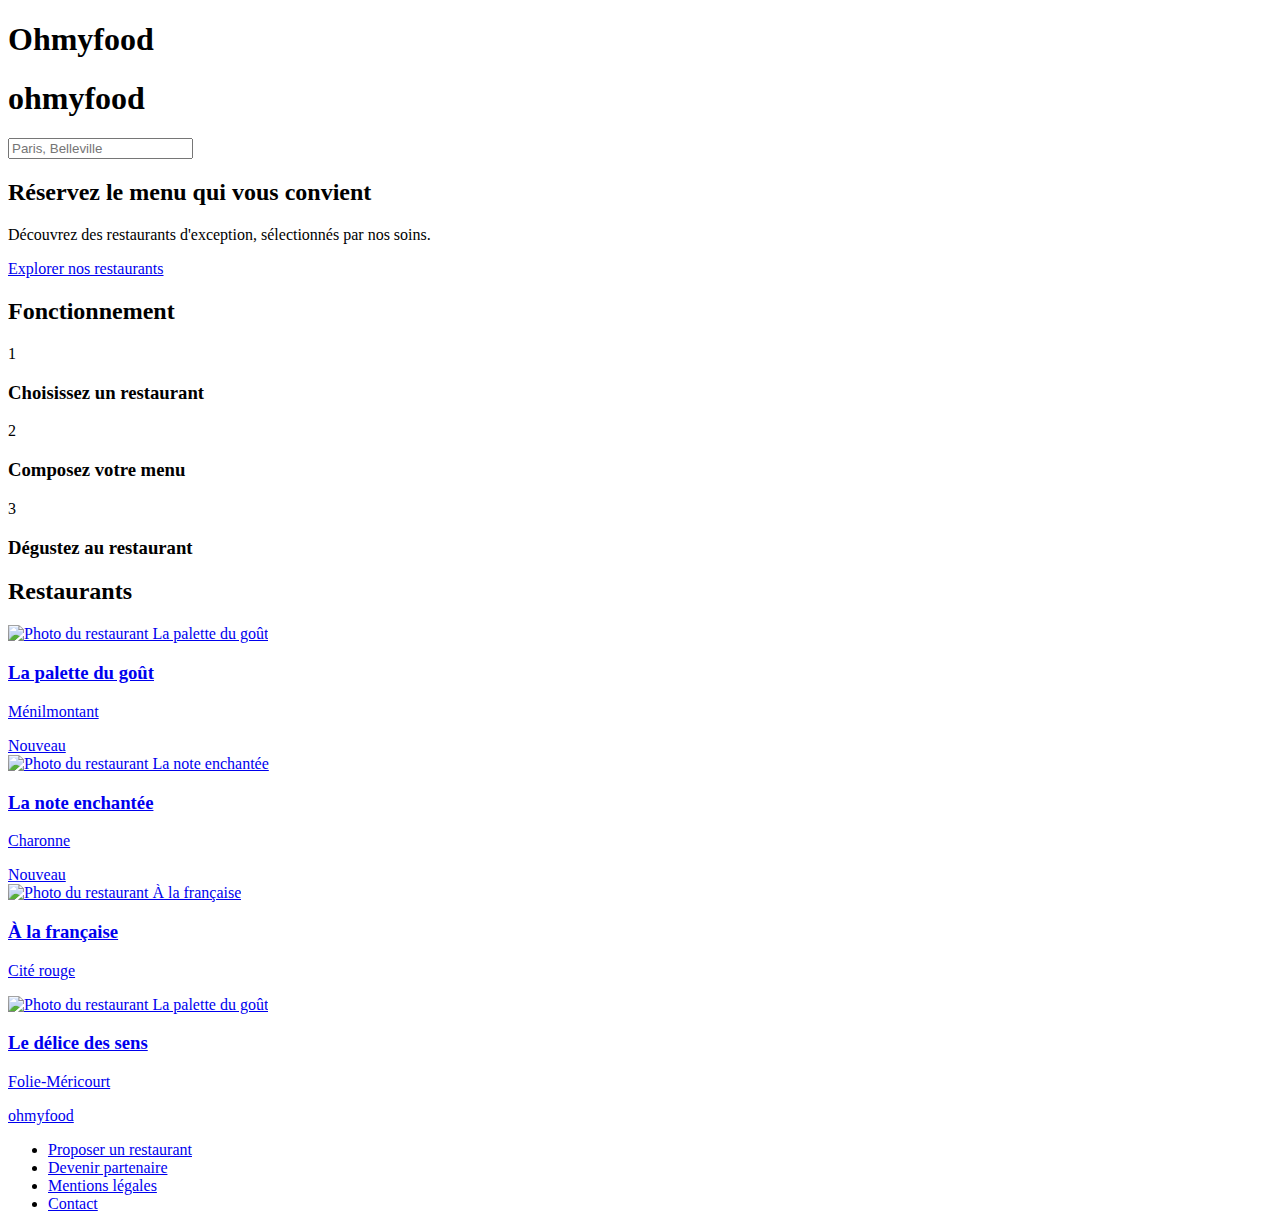
==== index.html @ e53a0dd5 "pages home.css et menu.css intégré" ====
<!DOCTYPE html>
<html lang="en">
	<head>
		<meta charset="UTF-8">
		<meta name="viewport" content="width=device-width, initial-scale=1.0">
		<title>Ohmyfood - Homepage</title>
		<link rel="preconnect" href="https://fonts.googleapis.com">
		<link rel="preconnect" href="https://fonts.gstatic.com" crossorigin>
		<link href="https://fonts.googleapis.com/css2?family=Roboto:wght@100&family=Shrikhand&display=swap" rel="stylesheet">
		<link rel="stylesheet" href="https://cdnjs.cloudflare.com/ajax/libs/font-awesome/6.2.1/css/all.min.css" integrity="sha512-MV7K8+y+gLIBoVD59lQIYicR65iaqukzvf/nwasF0nqhPay5w/9lJmVM2hMDcnK1OnMGCdVK+iQrJ7lzPJQd1w==" crossorigin="anonymous" referrerpolicy="no-referrer">
		<link rel="stylesheet" href="assets/css/home.css">
	</head>
	<body id="index-body">
		<div class="loader">
			<h1 class="loader__title">Ohmyfood</h1>
			<div class="loader__container">
				<i class="fa-solid fa-utensils"></i> 
			</div>
		</div>
		<div class="main">
			<header class="header">
				<h1 class="header__title" id="index-title">ohmyfood</h1>
			</header>
			<!-- Section map -->
			<form class="map">
				<i class="map__icon fa-solid fa-location-dot"></i>
				<input class="map__input" type="search" name="Position" placeholder="Paris, Belleville">
			</form>
			<!-- Section hero -->
			<article class="section-hero">
				<h2 class="section-hero__title">Réservez le menu qui vous convient</h2>
				<p>
					Découvrez des restaurants d'exception, sélectionnés par nos soins.
				</p>
				<a class="button" href="#">Explorer nos restaurants</a>
			</article>
			<!-- Section fonctionnement -->
			<article class="section-fonctionnement">
				<h2 class="section-fonctionnement__title">Fonctionnement</h2>
				<div class="fonctionnement-container">
					<div class="fonctionnement-card">
						<span class="fonctionnement-card-cercle">1</span>
						<i class="fa-solid fa-mobile-screen-button"></i>
						<h3 class="fonctionnement-card-title">Choisissez un restaurant</h3>
					</div>
					<div class="fonctionnement-card">
						<span class="fonctionnement-card-cercle">2</span>
						<i class="fa-solid fa-list-ul"></i>
						<h3 class="fonctionnement-card-title">Composez votre menu</h3>
					</div>
					<div class="fonctionnement-card">
						<span class="fonctionnement-card-cercle">3</span>
						<i class="fa-solid fa-store fa-purple"></i>
						<h3 class="fonctionnement-card-title">Dégustez au restaurant</h3>
					</div>
				</div>
			</article>
			<!-- Section restaurants -->
			<article id="restaurants">
				<h2 class="restaurants__title">Restaurants</h2>
				<div class="restaurants__card-container">
					<section class="restaurants-card">
						<a href="restaurants/menu_la_palette_du_gout.html">
							<img src="./assets/images/restaurants/jay-wennington-N_Y88TWmGwA-unsplash.jpg" alt="Photo du restaurant La palette du goût">
							<h3 class="restaurants-card__title">La palette du goût</h3>
							<p>
								Ménilmontant
							</p>
							<span class="restaurants-card__badge-new">Nouveau</span>
						</a>
						<label class="heart-label">
							<i class="fa-regular fa-heart"></i>
							<i class="fa-solid fa-heart"></i>
						</label>
					</section>
					<section class="restaurants-card">
						<a href="restaurants/menu_la_note_enchantee.html">
							<img src="./assets/images/restaurants/stil-u2Lp8tXIcjw-unsplash.jpg" alt="Photo du restaurant La note enchantée">
							<h3 class="restaurants-card__title">La note enchantée</h3>
							<p>
								Charonne
							</p>
							<span class="restaurants-card__badge-new">Nouveau</span>
						</a>
						<label class="heart-label">
							<i class="fa-regular fa-heart"></i>
							<i class="fa-solid fa-heart"></i>
						</label>
					</section>
					<section class="restaurants-card">
						<a href="restaurants/menu_a_la_francaise.html">
							<img src="./assets/images/restaurants/toa-heftiba-DQKerTsQwi0-unsplash.jpg" alt="Photo du restaurant À la française">
							<h3 class="restaurants-card__title">À la française</h3>
							<p>
								Cité rouge
							</p>
						</a>
						<label class="heart-label">
							<i class="fa-regular fa-heart"></i>
							<i class="fa-solid fa-heart"></i>
						</label>
					</section>
					<section class="restaurants-card">
						<a href="restaurants/menu_le_delice_des_sens.html">
							<img src="./assets/images/restaurants/louis-hansel-shotsoflouis-qNBGVyOCY8Q-unsplash.jpg" alt="Photo du restaurant La palette du goût">
							<h3 class="restaurants-card__title">Le délice des sens</h3>
							<p>
								Folie-Méricourt
							</p>
						</a>
						<label class="heart-label">
							<i class="fa-regular fa-heart"></i>
							<i class="fa-solid fa-heart"></i>
						</label>
					</section>
				</div>
			</article>
			<!-- Section footer -->
			<footer class="footer">
				<div class="footer__logo">
					<a href="#" class="footer__logo-link">ohmyfood</a>
				</div>
				<ul class="footer__nav">
					<li class="footer__nav-item">
						<i class="fa-solid fa-utensils"></i>
						<a href="#" class="footer__nav-link footer__nav-link--text1">Proposer un restaurant</a>
					</li>
					<li class="footer__nav-item">
						<i class="fa-solid fa-handshake-angle"></i>
						<a href="#" class="footer__nav-link footer__nav-link--text2">Devenir partenaire</a>
					</li>
					<li class="footer__nav-item"><a href="#" class="footer__nav-link footer__nav-link--text3">Mentions légales</a></li>
					<li class="footer__nav-item"><a href="mailto:contact@ohmyfood.com" class="footer__nav-link footer__nav-link--contact">Contact</a></li>
				</ul>
			</footer>
		</div>
	</body>
</html>
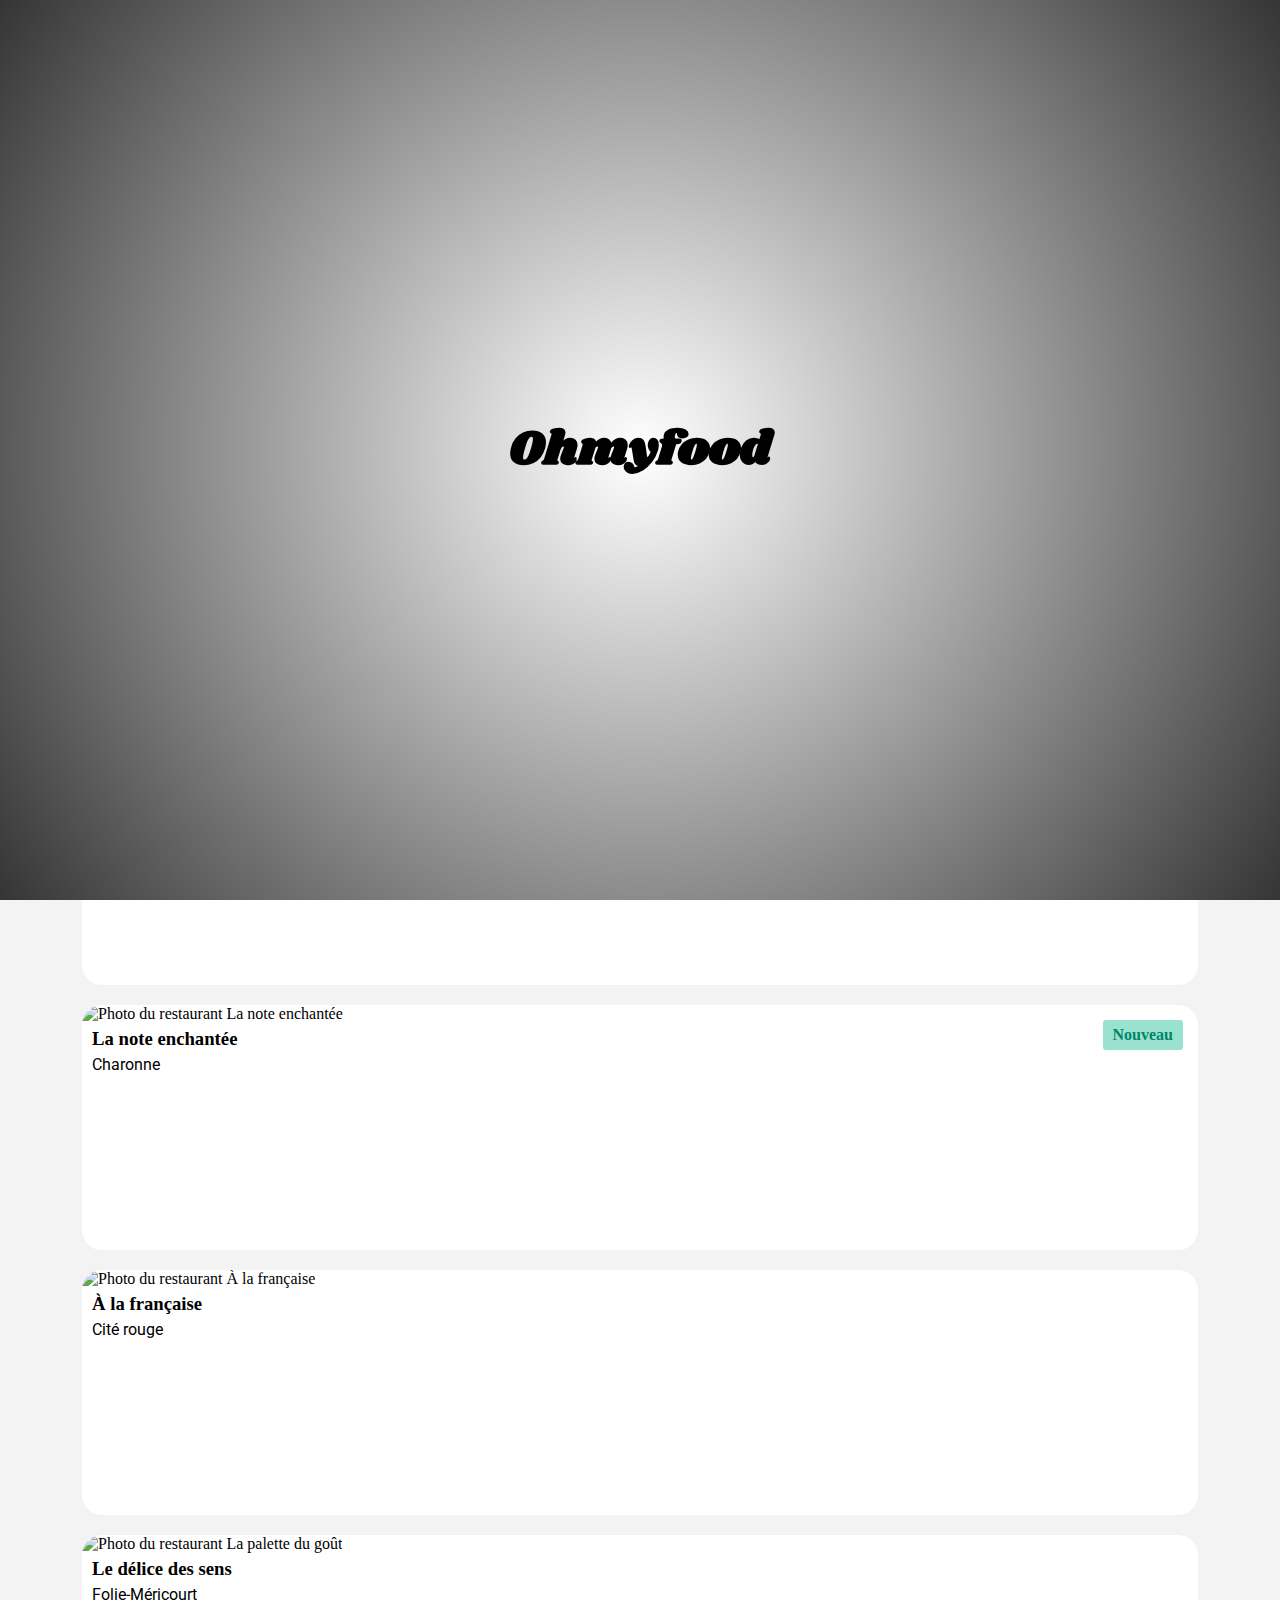
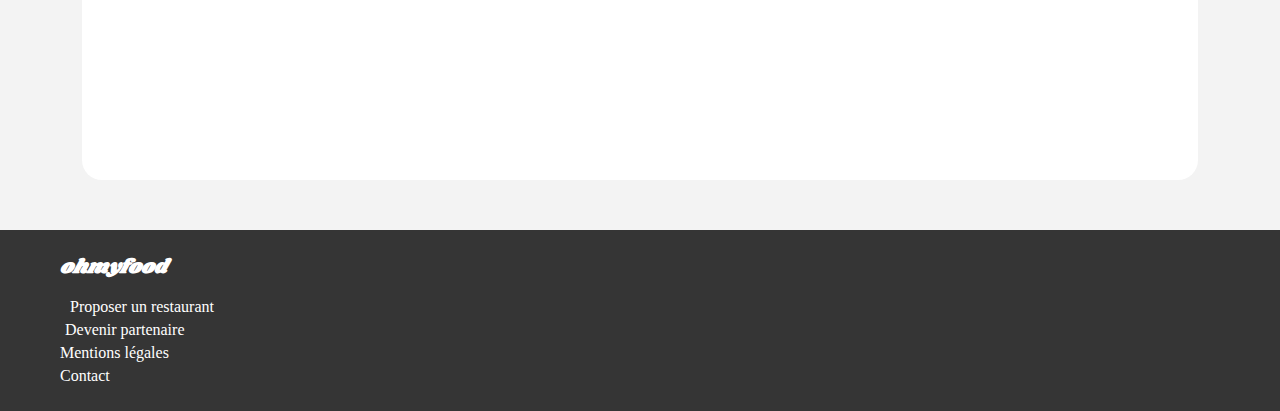
==== commit 1f2a7f12: "modif 2 heart home.css" ====
--- a/index.html
+++ b/index.html
@@ -69,6 +69,7 @@
 							<span class="restaurants-card__badge-new">Nouveau</span>
 						</a>
 						<label class="heart-label">
+							<input type="checkbox" class="heart-checkbox">
 							<i class="fa-regular fa-heart"></i>
 							<i class="fa-solid fa-heart"></i>
 						</label>
@@ -115,7 +116,7 @@
 					</section>
 				</div>
 			</article>
-			<!-- Section footer -->
+			<!-- Section footer --> 
 			<footer class="footer">
 				<div class="footer__logo">
 					<a href="#" class="footer__logo-link">ohmyfood</a>
--- a/assets/css/home.css
+++ b/assets/css/home.css
@@ -0,0 +1,731 @@
+
+html
+{
+	scroll-behavior: smooth;
+}
+
+#index-body
+{
+	width: 100%;
+	margin: 0;
+	padding: 0;
+	box-sizing: border-box;
+	border: none;
+	outline: none;
+	min-width: 320px;
+	overflow: hidden;
+	animation: no-scroll 3s linear forwards;
+}
+
+/* Loader */
+.loader
+{
+	position: fixed;
+	top: 0;
+	display: flex;
+	flex-direction: column;
+	align-items: center;
+	justify-content: center;
+	box-sizing: content-box;
+	height: 100vh;
+	width: 100vw;
+	z-index: 5;
+	background: radial-gradient(circle, #ffffff 0%, rgba(53, 53, 53, 1) 100%);
+	transform: translateX(0);
+	animation: loader-out 3s ease-out forwards;
+}
+
+.loader__title
+{
+	font-family: 'Shrikhand';
+	z-index: 5;
+	font-size: 3rem;
+	line-height: 3rem;
+	cursor: default;
+	-webkit-background-clip: text;
+	background-clip: text;
+	animation: title 3s linear infinite;
+}
+
+.loader__container
+{
+	display: flex;
+	justify-content: center;
+	font-size: 100px;
+	overflow: hidden;
+	animation: hideLoader 2.9s ease-out forwards;
+}
+
+.loader::before
+{
+	border-top: 4px solid #9356DC;
+	border-bottom: 4px solid #FF79DA;
+	width: 50px;
+	height: 50px;
+}
+
+.loader::after
+{
+	content: '';
+	position: absolute;
+	width: 100%;
+	height: 100%;
+	background: green;
+	margin: 0;
+	opacity: 0;
+	border-top: 4px solid #FF79DA;
+	border-bottom: 4px solid #9356DC;
+	transition: all 0.5s ease-out;
+}
+
+.loader__container:hover
+{
+	margin-right: 20px;
+	margin-left: 20px;
+}
+
+.loader__container:hover::after
+{
+	opacity: 1;
+}
+
+/* Utilisation keyframes */
+@keyframes no-scroll
+{
+	from
+	{
+		overflow: hidden;
+	}
+
+	to
+	{
+		overflow: visible;
+	}
+}
+
+@keyframes hideLoader
+{
+	from
+	{
+		transform: rotate(0deg);
+		opacity: 0;
+	}
+
+	to
+	{
+		transform: rotate(360deg);
+		opacity: 1;
+		visibility: hidden;
+		display: none;
+	}
+}
+
+@keyframes loader-out
+{
+	from
+	{
+		transform: translateX(0);
+	}
+
+	65%
+	{
+		transform: translateX(0);
+	}
+
+	75%
+	{
+		transform: translateX(30px);
+	}
+
+	to
+	{
+		transform: translateX(-100%);
+		display: none;
+	}
+}
+
+@keyframes title
+{
+	from
+	{
+		opacity: 0;
+	}
+
+	to
+	{
+		opacity: 1;
+	}
+}
+
+/* Block: header */
+header
+{
+	max-width: 100%;
+	text-align: center;
+	box-shadow: 0px 2px 4px 0px rgba(0, 0, 0, 0.15);
+	position: relative;
+}
+
+header .header__title
+{
+	margin: 0;
+	padding: 10px;
+	font-family: "Shrikhand";
+	font-size: 30px;
+}
+
+/* Block: map */
+.map
+{
+	max-width: 100%;
+	margin: 0;
+	padding: 15px 0 15px 23px;
+	position: relative;
+	display: flex;
+	justify-content: center;
+	align-items: center;
+	box-shadow: inset 2px 3px 7px -5px #000000, 1px 1px 200px -20px #ffffff;
+	background: #EAEAEA;
+}
+
+.map__input
+{
+	margin-left: 15px;
+	text-align: center;
+	font-size: 15px;
+	font-weight: 600;
+	background: transparent;
+	border: none;
+	outline: none;
+}
+
+.map__icon,.fa-location-dot
+{
+	position: absolute;
+	transform: translateX(-80px);
+	font-size: 17px;
+	margin-left: 20px;
+}
+
+/* Block: hero */
+.section-hero
+{
+	display: flex;
+	flex-direction: column;
+	justify-content: center;
+	align-items: center;
+	padding: 10px;
+	background: #F3F3F3;
+	text-align: center;
+}
+
+.section-hero__title
+{
+	width: 80%;
+	margin-bottom: 10px;
+	font-size: 30px;
+}
+
+.section-hero p
+{
+	margin: 0;
+	padding: 0;
+	font-size: 20px;
+	font-family: "Roboto", sans-serif;
+}
+
+.button
+{
+	display: flex;
+	align-items: center;
+	justify-content: center;
+	padding: 15px 20px;
+	margin: 30px;
+	color: #FFFFFF;
+	text-decoration: none;
+	font-weight: 700;
+	filter: brightness(1);
+	border-radius: 50px;
+	background: linear-gradient(0deg, #9356DC 0%, #FF79DA 100%);
+	transition: all 0.2s ease;
+	cursor: pointer;
+}
+
+.button:hover
+{
+	filter: brightness(1.2);
+	box-shadow: 0px 3px 7px 2px rgba(0, 0, 0, 0.1);
+}
+
+/* Block: fonctionnement */
+.section-fonctionnement
+{
+	padding: 20px 0;
+}
+
+.section-fonctionnement__title
+{
+	padding-left: 35px;
+}
+
+.fonctionnement-container
+{
+	display: flex;
+	flex-direction: column;
+	justify-content: center;
+	align-items: center;
+	gap: 20px;
+	margin-bottom: 30px;
+}
+
+.fonctionnement-card
+{
+	width: 80%;
+	position: relative;
+	display: flex;
+	align-items: center;
+	justify-content: flex-start;
+	background: #F3F3F3;
+	min-width: 300px;
+	border-radius: 20px;
+	cursor: default;
+	gap: 20px;
+	box-shadow: 0px 3px 7px 2px rgba(0, 0, 0, 0.1);
+	transform: scale(1);
+	transition: transform 0.3s ease;
+}
+
+.fonctionnement-card:hover
+{
+	transform: scale(1.1);
+}
+
+.fonctionnement-card-title
+{
+	position: relative;
+	left: calc(50% - 80px);
+	font-size: 16px;
+	font-family: "Roboto", sans-serif;
+}
+
+.fonctionnement-card-cercle
+{
+	position: absolute;
+	left: -15px;
+	display: flex;
+	justify-content: center;
+	align-items: center;
+	width: 30px;
+	height: 30px;
+	border-radius: 50%;
+	background: #9356DC;
+	color: #FFFFFF;
+	font-weight: 500;
+}
+
+.fonctionnement-card i
+{
+	position: absolute;
+	left: calc(50% - 120px);
+	color: rgba(0, 0, 0, 0.5);
+	font-size: 20px;
+}
+
+.fonctionnement-card .fa-purple
+{
+	color: #9356DC;
+}
+
+/* Block: restaurants */
+#restaurants
+{
+	display: flex;
+	flex-direction: column;
+	background: #F3F3F3;
+	padding: 10px 10px 50px 10px;
+}
+
+.restaurants__title
+{
+	margin: 30px 0 15px 20px;
+}
+
+.restaurants__card-container
+{
+	display: flex;
+	flex-direction: column;
+	align-items: center;
+	gap: 20px;
+	text-decoration: none;
+	color: inherit;
+}
+
+.restaurants__card-container a
+{
+	text-decoration: none;
+	color: inherit;
+}
+
+.restaurants-card
+{
+	position: relative;
+	display: flex;
+	flex-direction: column;
+	background: #FFFFFF;
+	height: 245px;
+	width: 90%;
+	max-width: 100%;
+	border-radius: 20px;
+	overflow: hidden;
+}
+
+.restaurants-card__badge-new
+{
+	position: absolute;
+	top: 15px;
+	right: 15px;
+	padding: 6px 10px;
+	border-radius: 3px;
+	background: #99E2D0;
+	color: #008766;
+	font-weight: 600;
+}
+
+.restaurants-card img
+{
+	-o-object-fit: cover;
+	object-fit: cover;
+	width: 100%;
+	height: 175px;
+}
+
+.restaurants-card__title
+{
+	margin: 5px 0 5px 10px;
+}
+
+.restaurants-card p
+{
+	margin: 0 10px;
+	font-family: "Roboto", sans-serif;
+}
+
+/* Block: heart */
+.heart-label
+{
+	position: absolute;
+	top: 190px;
+	right: 20px;
+	display: flex;
+	align-items: center;
+	font-size: 25px;
+}
+
+/* Cacher les cases à cocher */
+.heart-checkbox {
+	display: none;
+  }
+
+.heart-label .fa-regular
+{
+	opacity: 1;
+	transition: opacity 0.2s ease;
+}
+
+.heart-label .fa-solid
+{
+	position: absolute;
+	top: 0;
+	left: 0;
+	background: linear-gradient(0deg, #9356DC 0%, #FF79DA 100%);
+	-webkit-background-clip: text;
+	background-clip: text;
+	-webkit-text-fill-color: transparent;
+	transform-origin: bottom;
+	transform: scale(0);
+	transition: transform 0.2s ease-out;
+}
+
+/* Style du cœur plein lorsque la case à cocher est cochée */
+.heart-checkbox:checked + .fa-regular {
+	opacity: 0;
+  }
+  
+  .heart-checkbox:checked + .fa-solid {
+	transform: scale(1);
+  }
+
+.heart-label:hover .fa-solid
+{
+	transform: scale(1);
+}
+
+.heart-label:hover .fa-regular
+{
+	opacity: 0;
+}
+
+/* Block: footer */
+.footer
+{
+	padding: 22px 25px 10px 35px;
+	background: #353535;
+}
+
+.footer__logo a
+{
+	width: 100%;
+	margin-top: 0;
+	margin-bottom: 0;
+	font-style: italic;
+	font-weight: bold;
+	font-size: 20px;
+	color: #FFFFFF;
+	font-family: "Shrikhand";
+	text-decoration: none;
+}
+
+.footer__nav
+{
+	list-style: none;
+	padding: 0;
+}
+
+.footer__nav-item
+{
+	margin-top: 5px;
+	gap: 20px;
+	color: #f6f6f6;
+}
+
+.footer__nav-link
+{
+	width: 100%;
+	font-size: 16px;
+	font-weight: 500;
+	color: #FFFFFF;
+	text-decoration: none;
+}
+
+.footer__nav-link--text1
+{
+	margin-left: 10px;
+}
+
+.footer__nav-link--text2
+{
+	margin-left: 5px;
+	top: 26px;
+}
+
+.footer__nav-link--text3, .footer__nav-link--contact
+{
+	color: #FFFFFF;
+}
+
+@media screen and (min-width: 768px)
+{
+	.section-hero p
+	{
+		font-size: 15px;
+	}
+
+	.fonctionnement-card
+	{
+		align-items: center;
+	}
+
+	.section-fonctionnement__title
+	{
+		padding-left: 70px;
+	}
+
+	#restaurants
+	{
+		padding: 10px 20px 50px 20px;
+	}
+
+	.restaurants__title
+	{
+		padding-left: 20px;
+	}
+
+	.footer
+	{
+		padding-left: 60px;
+	}
+}
+
+/* Version tablette (min-width: 1440px) */
+@media screen and (min-width: 1440px)
+{
+	header
+	{
+		padding: 10px;
+	}
+
+	header #index-title
+	{
+		font-size: 35px;
+	}
+
+	.map
+	{
+		padding: 20px;
+		box-shadow: none;
+	}
+
+	.map__input
+	{
+		font-size: 15px;
+		padding-left: 25px;
+	}
+
+	.map__icon,  .fa-location-dot
+	{
+		padding-left: 20px;
+		font-size: 15px;
+	}
+
+	/* Block: hero */
+	.section-hero
+	{
+		padding: 0;
+	}
+
+	.section-hero__title
+	{
+		font-size: 40px;
+		margin: 0;
+		padding: 20px;
+	}
+
+	.section-hero p
+	{
+		font-size: 18px;
+	}
+
+	#restaurants
+	{
+		padding: 10px 180px;
+	}
+
+	.restaurants-card
+	{
+		width: calc(45% - 10px);
+		justify-items: center;
+		margin-bottom: 2rem;
+		padding-bottom: 100px;
+		transform: scale(1);
+		transition: transform 0.2s ease;
+	}
+
+	.restaurants-card:hover
+	{
+		transform: scale(1);
+	}
+
+	.restaurants-card img
+	{
+		width: 100%;
+		height: 275px;
+		transition: height 0.5s ease 0s;
+	}
+
+	.restaurants-card:hover img
+	{
+		height: 400px;
+	}
+
+	.restaurants__card-container
+	{
+		flex-wrap: wrap;
+		justify-content: space-between;
+		width: 100%;
+		margin: 0 auto;
+		flex-direction: row;
+	}
+
+	.restaurants__title
+	{
+		padding-left: 5px;
+		margin-left: 0;
+	}
+
+	.heart-label
+	{
+		top: 295px;
+	}
+
+	.section-fonctionnement
+	{
+		padding: 30px 180px 30px 180px;
+	}
+
+	.fonctionnement-container
+	{
+		display: flex;
+		flex-direction: row;
+		justify-content: space-between;
+		padding-left: 15px;
+	}
+
+	.section-fonctionnement__title
+	{
+		width: 20%;
+		padding-left: 5px;
+	}
+
+	.fonctionnement-card
+	{
+		width: 25%;
+	}
+
+	/* Block: footer */
+	.footer
+	{
+		display: flex;
+		align-items: center;
+		justify-content: space-between;
+		flex-direction: row-reverse;
+		padding: 30px 25px 10px 25px;
+		font-size: 20px;
+	}
+
+	.footer__logo a
+	{
+		width: 10%;
+		display: flex;
+		align-items: center;
+		text-align: center;
+		font-size: 1rem;
+		margin-right: 3rem;
+	}
+
+	.footer__nav
+	{
+		width: 50%;
+		display: flex;
+		margin-left: 30rem;
+		gap: 10px;
+		justify-content: flex-end;
+	}
+
+	.footer__nav-link
+	{
+		margin: 0;
+		padding: 0;
+	}
+
+	.footer__nav-link--text1, .footer__nav-link--text2
+	{
+		margin-left: 5px;
+		margin-right: 0;
+	}
+
+	.footer__nav-link--text3
+	{
+		margin-left: 50px;
+		justify-content: space-between;
+	}
+}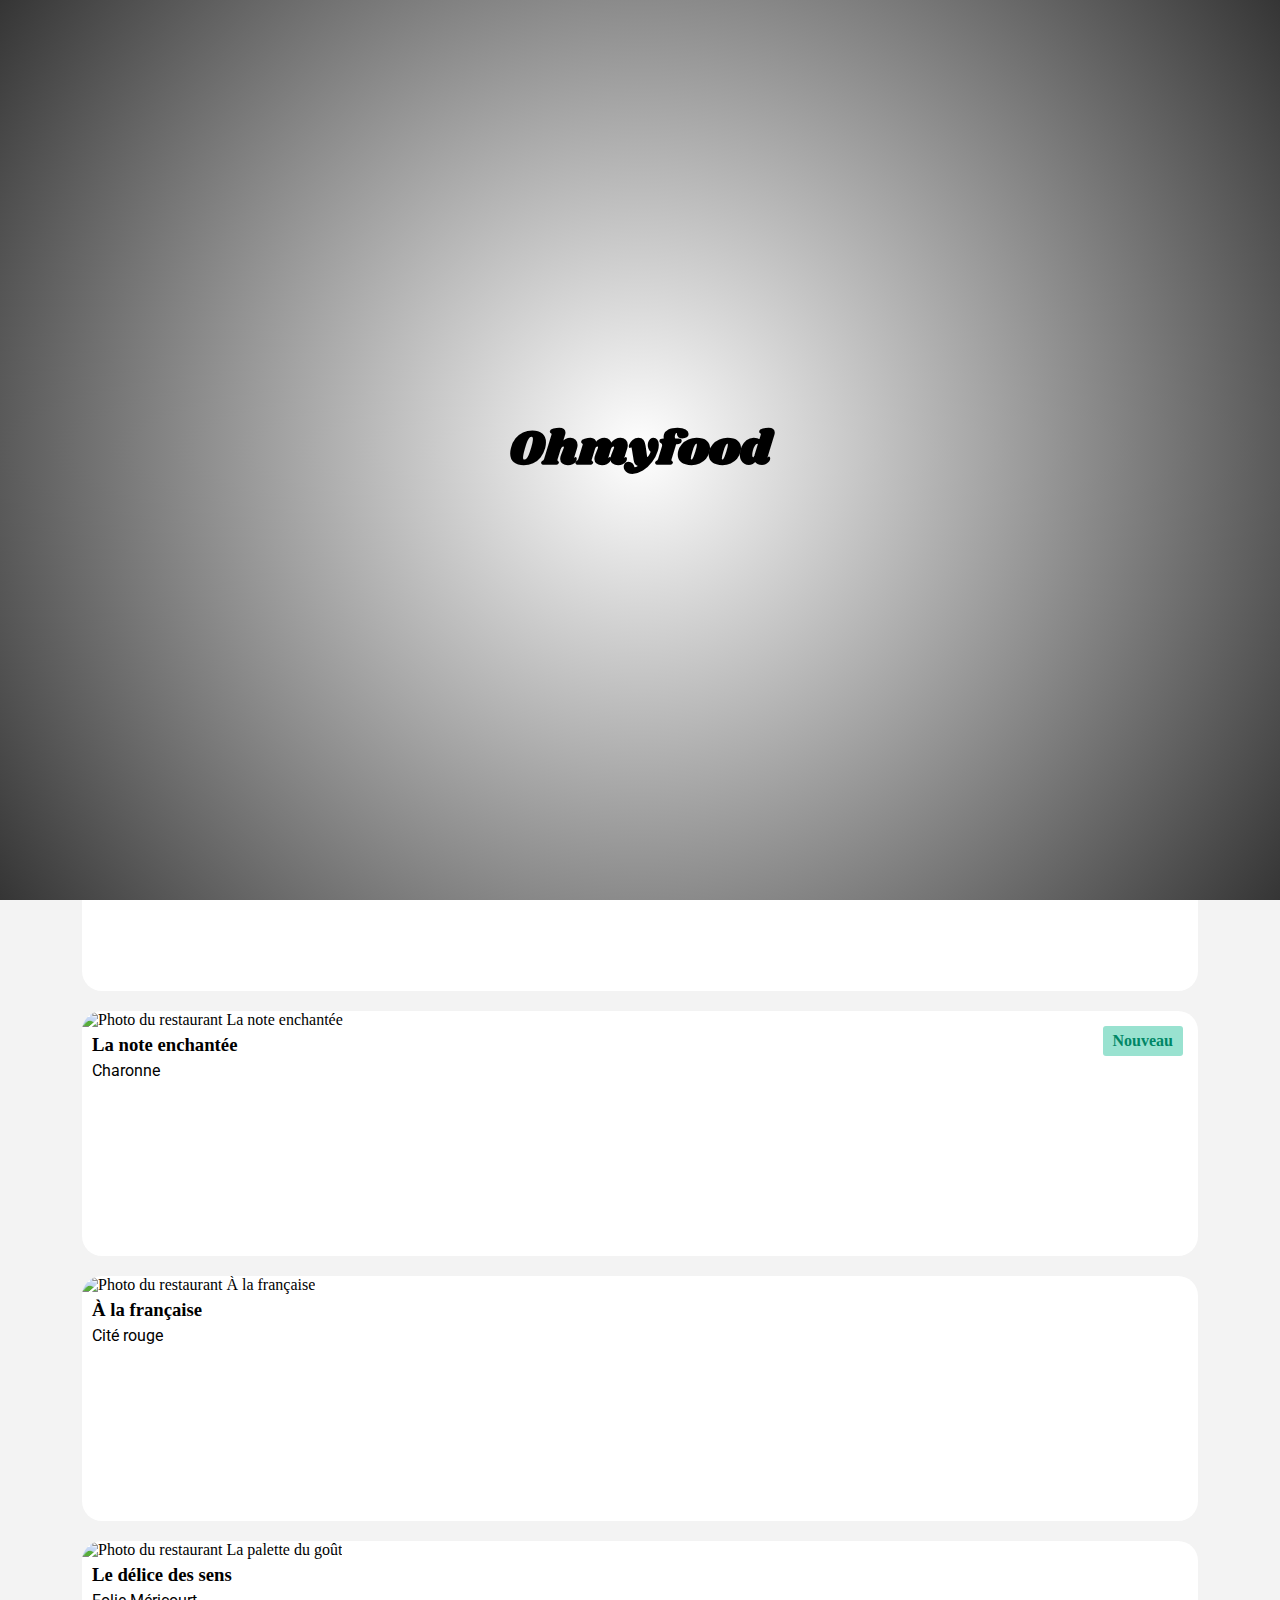
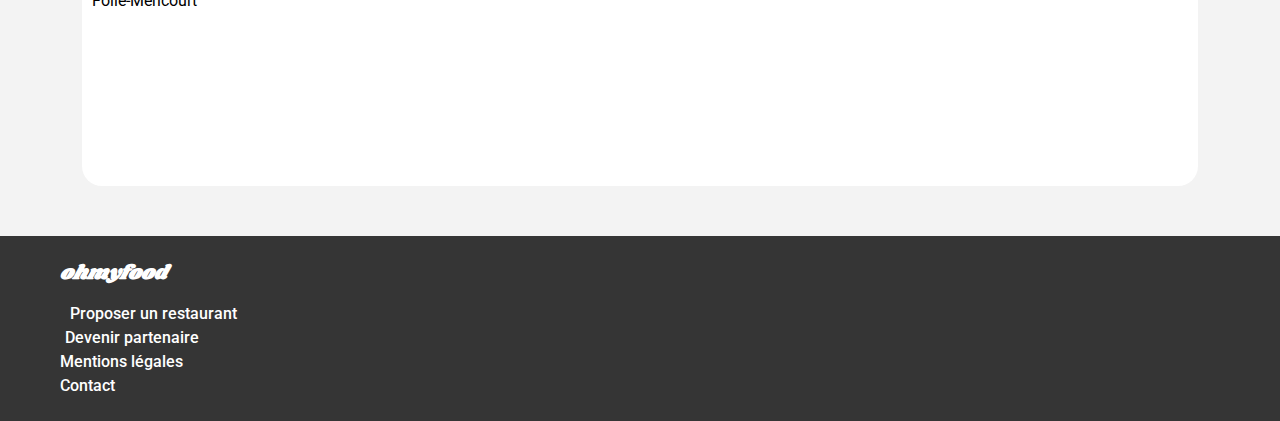
==== commit 1be09d81: "home et menu intégré avec sass" ====
--- a/index.html
+++ b/index.html
@@ -55,68 +55,71 @@
 					</div>
 				</div>
 			</article>
-			<!-- Section restaurants -->
-			<article id="restaurants">
-				<h2 class="restaurants__title">Restaurants</h2>
-				<div class="restaurants__card-container">
-					<section class="restaurants-card">
-						<a href="restaurants/menu_la_palette_du_gout.html">
-							<img src="./assets/images/restaurants/jay-wennington-N_Y88TWmGwA-unsplash.jpg" alt="Photo du restaurant La palette du goût">
-							<h3 class="restaurants-card__title">La palette du goût</h3>
-							<p>
-								Ménilmontant
-							</p>
-							<span class="restaurants-card__badge-new">Nouveau</span>
-						</a>
-						<label class="heart-label">
-							<input type="checkbox" class="heart-checkbox">
-							<i class="fa-regular fa-heart"></i>
-							<i class="fa-solid fa-heart"></i>
-						</label>
-					</section>
-					<section class="restaurants-card">
-						<a href="restaurants/menu_la_note_enchantee.html">
-							<img src="./assets/images/restaurants/stil-u2Lp8tXIcjw-unsplash.jpg" alt="Photo du restaurant La note enchantée">
-							<h3 class="restaurants-card__title">La note enchantée</h3>
-							<p>
-								Charonne
-							</p>
-							<span class="restaurants-card__badge-new">Nouveau</span>
-						</a>
-						<label class="heart-label">
-							<i class="fa-regular fa-heart"></i>
-							<i class="fa-solid fa-heart"></i>
-						</label>
-					</section>
-					<section class="restaurants-card">
-						<a href="restaurants/menu_a_la_francaise.html">
-							<img src="./assets/images/restaurants/toa-heftiba-DQKerTsQwi0-unsplash.jpg" alt="Photo du restaurant À la française">
-							<h3 class="restaurants-card__title">À la française</h3>
-							<p>
-								Cité rouge
-							</p>
-						</a>
-						<label class="heart-label">
-							<i class="fa-regular fa-heart"></i>
-							<i class="fa-solid fa-heart"></i>
-						</label>
-					</section>
-					<section class="restaurants-card">
-						<a href="restaurants/menu_le_delice_des_sens.html">
-							<img src="./assets/images/restaurants/louis-hansel-shotsoflouis-qNBGVyOCY8Q-unsplash.jpg" alt="Photo du restaurant La palette du goût">
-							<h3 class="restaurants-card__title">Le délice des sens</h3>
-							<p>
-								Folie-Méricourt
-							</p>
-						</a>
-						<label class="heart-label">
-							<i class="fa-regular fa-heart"></i>
-							<i class="fa-solid fa-heart"></i>
-						</label>
-					</section>
-				</div>
-			</article>
-			<!-- Section footer --> 
+				<!-- Section restaurants -->
+				<article id="restaurants">
+					<h2 class="restaurants__title">Restaurants</h2>
+					<div class="restaurants__card-container">
+						<section class="restaurants-card">
+							<a href="restaurants/menu_la_palette_du_gout.html">
+								<img src="./assets/images/restaurants/jay-wennington-N_Y88TWmGwA-unsplash.jpg" alt="Photo du restaurant La palette du goût">
+								<h3 class="restaurants-card__title">La palette du goût</h3>
+								<p>
+									Ménilmontant
+								</p>
+								<span class="restaurants-card__badge-new">Nouveau</span>
+							</a>
+							<input type="checkbox" class="checkbox-heart">
+							<label class="checkbox-heart__label">
+								<i class="fa-regular fa-heart"></i>
+								<i class="fa-solid fa-heart"></i>
+							</label>
+						</section>
+						<section class="restaurants-card">
+							<a href="restaurants/menu_la_note_enchantee.html">
+								<img src="./assets/images/restaurants/stil-u2Lp8tXIcjw-unsplash.jpg" alt="Photo du restaurant La note enchantée">
+								<h3 class="restaurants-card__title">La note enchantée</h3>
+								<p>
+									Charonne
+								</p>
+								<span class="restaurants-card__badge-new">Nouveau</span>
+							</a>
+							<input type="checkbox" class="checkbox-heart">
+							<label class="checkbox-heart__label">
+								<i class="fa-regular fa-heart"></i>
+								<i class="fa-solid fa-heart"></i>
+							</label>
+						</section>
+						<section class="restaurants-card">
+							<a href="restaurants/menu_a_la_francaise.html">
+								<img src="./assets/images/restaurants/toa-heftiba-DQKerTsQwi0-unsplash.jpg" alt="Photo du restaurant À la française">
+								<h3 class="restaurants-card__title">À la française</h3>
+								<p>
+									Cité rouge
+								</p>
+							</a>
+							<input type="checkbox" class="checkbox-heart">
+							<label class="checkbox-heart__label">
+								<i class="fa-regular fa-heart"></i>
+								<i class="fa-solid fa-heart"></i>
+							</label>
+						</section>
+						<section class="restaurants-card">
+							<a href="restaurants/menu_le_delice_des_sens.html">
+								<img src="./assets/images/restaurants/louis-hansel-shotsoflouis-qNBGVyOCY8Q-unsplash.jpg" alt="Photo du restaurant La palette du goût">
+								<h3 class="restaurants-card__title">Le délice des sens</h3>
+								<p>
+									Folie-Méricourt
+								</p>
+							</a>
+							<input type="checkbox" class="checkbox-heart">
+							<label class="checkbox-heart__label">
+								<i class="fa-regular fa-heart"></i>
+								<i class="fa-solid fa-heart"></i>
+							</label>
+						</section>
+					</div>
+				</article>
+			<!-- Section footer -->
 			<footer class="footer">
 				<div class="footer__logo">
 					<a href="#" class="footer__logo-link">ohmyfood</a>
--- a/assets/css/home.css
+++ b/assets/css/home.css
@@ -1,731 +1,582 @@
-
-html
-{
-	scroll-behavior: smooth;
-}
-
-#index-body
-{
-	width: 100%;
-	margin: 0;
-	padding: 0;
-	box-sizing: border-box;
-	border: none;
-	outline: none;
-	min-width: 320px;
-	overflow: hidden;
-	animation: no-scroll 3s linear forwards;
+@charset "UTF-8";
+/* Variables pour les polices */
+/* Variables pour les couleurs */
+/* Utilisation keyframes Loader */
+@keyframes no-scroll {
+  from {
+    overflow: hidden;
+  }
+  to {
+    overflow: visible;
+  }
+}
+@keyframes hideLoader {
+  from {
+    transform: rotate(0deg);
+    opacity: 0;
+  }
+  to {
+    transform: rotate(360deg);
+    opacity: 1;
+    visibility: hidden;
+    display: none;
+  }
+}
+@keyframes loader-out {
+  from {
+    transform: translateX(0);
+  }
+  65% {
+    transform: translateX(0);
+  }
+  75% {
+    transform: translateX(30px);
+  }
+  to {
+    transform: translateX(-100%);
+    display: none;
+  }
+}
+@keyframes title {
+  from {
+    opacity: 0;
+  }
+  to {
+    opacity: 1;
+  }
+}
+/* Général */
+html {
+  scroll-behavior: smooth;
+}
+
+#index-body {
+  width: 100%;
+  margin: 0;
+  padding: 0;
+  box-sizing: border-box;
+  border: none;
+  outline: none;
+  min-width: 320px;
+  overflow: hidden;
+  animation: no-scroll 3s linear forwards;
 }
 
 /* Loader */
-.loader
-{
-	position: fixed;
-	top: 0;
-	display: flex;
-	flex-direction: column;
-	align-items: center;
-	justify-content: center;
-	box-sizing: content-box;
-	height: 100vh;
-	width: 100vw;
-	z-index: 5;
-	background: radial-gradient(circle, #ffffff 0%, rgba(53, 53, 53, 1) 100%);
-	transform: translateX(0);
-	animation: loader-out 3s ease-out forwards;
-}
-
-.loader__title
-{
-	font-family: 'Shrikhand';
-	z-index: 5;
-	font-size: 3rem;
-	line-height: 3rem;
-	cursor: default;
-	-webkit-background-clip: text;
-	background-clip: text;
-	animation: title 3s linear infinite;
-}
-
-.loader__container
-{
-	display: flex;
-	justify-content: center;
-	font-size: 100px;
-	overflow: hidden;
-	animation: hideLoader 2.9s ease-out forwards;
-}
-
-.loader::before
-{
-	border-top: 4px solid #9356DC;
-	border-bottom: 4px solid #FF79DA;
-	width: 50px;
-	height: 50px;
-}
-
-.loader::after
-{
-	content: '';
-	position: absolute;
-	width: 100%;
-	height: 100%;
-	background: green;
-	margin: 0;
-	opacity: 0;
-	border-top: 4px solid #FF79DA;
-	border-bottom: 4px solid #9356DC;
-	transition: all 0.5s ease-out;
-}
-
-.loader__container:hover
-{
-	margin-right: 20px;
-	margin-left: 20px;
-}
-
-.loader__container:hover::after
-{
-	opacity: 1;
-}
-
-/* Utilisation keyframes */
-@keyframes no-scroll
-{
-	from
-	{
-		overflow: hidden;
-	}
-
-	to
-	{
-		overflow: visible;
-	}
-}
-
-@keyframes hideLoader
-{
-	from
-	{
-		transform: rotate(0deg);
-		opacity: 0;
-	}
-
-	to
-	{
-		transform: rotate(360deg);
-		opacity: 1;
-		visibility: hidden;
-		display: none;
-	}
-}
-
-@keyframes loader-out
-{
-	from
-	{
-		transform: translateX(0);
-	}
-
-	65%
-	{
-		transform: translateX(0);
-	}
-
-	75%
-	{
-		transform: translateX(30px);
-	}
-
-	to
-	{
-		transform: translateX(-100%);
-		display: none;
-	}
-}
-
-@keyframes title
-{
-	from
-	{
-		opacity: 0;
-	}
-
-	to
-	{
-		opacity: 1;
-	}
+.loader {
+  position: fixed;
+  top: 0;
+  display: flex;
+  flex-direction: column;
+  align-items: center;
+  justify-content: center;
+  box-sizing: content-box;
+  height: 100vh;
+  width: 100vw;
+  z-index: 5;
+  background: radial-gradient(circle, #FFFFFF 0%, rgb(53, 53, 53) 100%);
+  transform: translateX(0);
+  animation: loader-out 3s ease-out forwards;
+}
+.loader::before {
+  border-top: 4px solid #9356DC;
+  border-bottom: 4px solid #FF79DA;
+  width: 50px;
+  height: 50px;
+}
+.loader::after {
+  content: "";
+  position: absolute;
+  width: 100%;
+  height: 100%;
+  background: green;
+  margin: 0;
+  opacity: 0;
+  border-top: 4px solid #FF79DA;
+  border-bottom: 4px solid #9356DC;
+  transition: all 0.5s ease-out;
+}
+
+.loader__title {
+  font-family: "Shrikhand", cursive;
+  z-index: 5;
+  font-size: 3rem;
+  line-height: 3rem;
+  cursor: default;
+  -webkit-background-clip: text;
+  background-clip: text;
+  animation: title 3s linear infinite;
+}
+
+.loader__container {
+  display: flex;
+  justify-content: center;
+  font-size: 100px;
+  overflow: hidden;
+  animation: hideLoader 2.9s ease-out forwards;
+}
+
+.loader__container:hover {
+  margin-right: 20px;
+  margin-left: 20px;
+}
+.loader__container:hover::after {
+  opacity: 1;
 }
 
 /* Block: header */
-header
-{
-	max-width: 100%;
-	text-align: center;
-	box-shadow: 0px 2px 4px 0px rgba(0, 0, 0, 0.15);
-	position: relative;
-}
-
-header .header__title
-{
-	margin: 0;
-	padding: 10px;
-	font-family: "Shrikhand";
-	font-size: 30px;
+header {
+  max-width: 100%;
+  text-align: center;
+  box-shadow: 0px 2px 4px 0px rgba(0, 0, 0, 0.15);
+  position: relative;
+}
+header .header__title {
+  margin: 0;
+  padding: 10px;
+  font-family: "Shrikhand", cursive;
+  font-size: 30px;
 }
 
 /* Block: map */
-.map
-{
-	max-width: 100%;
-	margin: 0;
-	padding: 15px 0 15px 23px;
-	position: relative;
-	display: flex;
-	justify-content: center;
-	align-items: center;
-	box-shadow: inset 2px 3px 7px -5px #000000, 1px 1px 200px -20px #ffffff;
-	background: #EAEAEA;
-}
-
-.map__input
-{
-	margin-left: 15px;
-	text-align: center;
-	font-size: 15px;
-	font-weight: 600;
-	background: transparent;
-	border: none;
-	outline: none;
-}
-
-.map__icon,.fa-location-dot
-{
-	position: absolute;
-	transform: translateX(-80px);
-	font-size: 17px;
-	margin-left: 20px;
+.map {
+  max-width: 100%;
+  margin: 0;
+  padding: 15px 0 15px 23px;
+  position: relative;
+  display: flex;
+  justify-content: center;
+  align-items: center;
+  box-shadow: inset 2px 3px 7px -5px #000000, 1px 1px 200px -20px #FFFFFF;
+  background: #EAEAEA;
+}
+
+.map__input {
+  margin-left: 15px;
+  text-align: center;
+  font-size: 15px;
+  font-weight: 600;
+  background: transparent;
+  border: none;
+  outline: none;
+}
+
+.map__icon, .fa-location-dot {
+  position: absolute;
+  transform: translateX(-80px);
+  font-size: 17px;
+  margin-left: 20px;
 }
 
 /* Block: hero */
-.section-hero
-{
-	display: flex;
-	flex-direction: column;
-	justify-content: center;
-	align-items: center;
-	padding: 10px;
-	background: #F3F3F3;
-	text-align: center;
-}
-
-.section-hero__title
-{
-	width: 80%;
-	margin-bottom: 10px;
-	font-size: 30px;
-}
-
-.section-hero p
-{
-	margin: 0;
-	padding: 0;
-	font-size: 20px;
-	font-family: "Roboto", sans-serif;
-}
-
-.button
-{
-	display: flex;
-	align-items: center;
-	justify-content: center;
-	padding: 15px 20px;
-	margin: 30px;
-	color: #FFFFFF;
-	text-decoration: none;
-	font-weight: 700;
-	filter: brightness(1);
-	border-radius: 50px;
-	background: linear-gradient(0deg, #9356DC 0%, #FF79DA 100%);
-	transition: all 0.2s ease;
-	cursor: pointer;
-}
-
-.button:hover
-{
-	filter: brightness(1.2);
-	box-shadow: 0px 3px 7px 2px rgba(0, 0, 0, 0.1);
+.section-hero {
+  display: flex;
+  flex-direction: column;
+  justify-content: center;
+  align-items: center;
+  padding: 10px;
+  background: #F3F3F3;
+  text-align: center;
+}
+
+.section-hero__title {
+  width: 80%;
+  margin-bottom: 10px;
+  font-size: 30px;
+}
+
+.section-hero p {
+  margin: 0;
+  padding: 0;
+  font-size: 20px;
+  font-family: "Roboto", sans-serif;
+}
+
+.button {
+  display: flex;
+  align-items: center;
+  justify-content: center;
+  padding: 15px 20px;
+  margin: 30px;
+  color: #FFFFFF;
+  text-decoration: none;
+  font-weight: 700;
+  filter: brightness(1);
+  border-radius: 50px;
+  background: linear-gradient(0deg, #9356DC 0%, #FF79DA 100%);
+  transition: all 0.2s ease;
+  cursor: pointer;
+}
+.button:hover {
+  filter: brightness(1.2);
+  box-shadow: 0px 3px 7px 2px rgba(0, 0, 0, 0.1);
 }
 
 /* Block: fonctionnement */
-.section-fonctionnement
-{
-	padding: 20px 0;
-}
-
-.section-fonctionnement__title
-{
-	padding-left: 35px;
-}
-
-.fonctionnement-container
-{
-	display: flex;
-	flex-direction: column;
-	justify-content: center;
-	align-items: center;
-	gap: 20px;
-	margin-bottom: 30px;
-}
-
-.fonctionnement-card
-{
-	width: 80%;
-	position: relative;
-	display: flex;
-	align-items: center;
-	justify-content: flex-start;
-	background: #F3F3F3;
-	min-width: 300px;
-	border-radius: 20px;
-	cursor: default;
-	gap: 20px;
-	box-shadow: 0px 3px 7px 2px rgba(0, 0, 0, 0.1);
-	transform: scale(1);
-	transition: transform 0.3s ease;
-}
-
-.fonctionnement-card:hover
-{
-	transform: scale(1.1);
-}
-
-.fonctionnement-card-title
-{
-	position: relative;
-	left: calc(50% - 80px);
-	font-size: 16px;
-	font-family: "Roboto", sans-serif;
-}
-
-.fonctionnement-card-cercle
-{
-	position: absolute;
-	left: -15px;
-	display: flex;
-	justify-content: center;
-	align-items: center;
-	width: 30px;
-	height: 30px;
-	border-radius: 50%;
-	background: #9356DC;
-	color: #FFFFFF;
-	font-weight: 500;
-}
-
-.fonctionnement-card i
-{
-	position: absolute;
-	left: calc(50% - 120px);
-	color: rgba(0, 0, 0, 0.5);
-	font-size: 20px;
-}
-
-.fonctionnement-card .fa-purple
-{
-	color: #9356DC;
+.section-fonctionnement {
+  padding: 20px 0;
+}
+
+.section-fonctionnement__title {
+  padding-left: 35px;
+}
+
+.fonctionnement-container {
+  display: flex;
+  flex-direction: column;
+  justify-content: center;
+  align-items: center;
+  gap: 20px;
+  margin-bottom: 30px;
+}
+
+.fonctionnement-card {
+  width: 80%;
+  position: relative;
+  display: flex;
+  align-items: center;
+  justify-content: flex-start;
+  background: #F3F3F3;
+  min-width: 300px;
+  border-radius: 20px;
+  cursor: default;
+  gap: 20px;
+  box-shadow: 0px 3px 7px 2px rgba(0, 0, 0, 0.1);
+  transform: scale(1);
+  transition: transform 0.3s ease;
+}
+.fonctionnement-card:hover {
+  transform: scale(1.1);
+}
+
+.fonctionnement-card-title {
+  position: relative;
+  left: calc(50% - 80px);
+  font-size: 16px;
+  font-family: "Roboto", sans-serif;
+}
+
+.fonctionnement-card-cercle {
+  position: absolute;
+  left: -15px;
+  display: flex;
+  justify-content: center;
+  align-items: center;
+  width: 30px;
+  height: 30px;
+  border-radius: 50%;
+  background: #9356DC;
+  color: #FFFFFF;
+  font-weight: 500;
+}
+
+.fonctionnement-card i {
+  position: absolute;
+  left: calc(50% - 120px);
+  color: rgba(0, 0, 0, 0.5);
+  font-size: 20px;
+}
+
+.fonctionnement-card .fa-purple {
+  color: #9356DC;
 }
 
 /* Block: restaurants */
-#restaurants
-{
-	display: flex;
-	flex-direction: column;
-	background: #F3F3F3;
-	padding: 10px 10px 50px 10px;
-}
-
-.restaurants__title
-{
-	margin: 30px 0 15px 20px;
-}
-
-.restaurants__card-container
-{
-	display: flex;
-	flex-direction: column;
-	align-items: center;
-	gap: 20px;
-	text-decoration: none;
-	color: inherit;
-}
-
-.restaurants__card-container a
-{
-	text-decoration: none;
-	color: inherit;
-}
-
-.restaurants-card
-{
-	position: relative;
-	display: flex;
-	flex-direction: column;
-	background: #FFFFFF;
-	height: 245px;
-	width: 90%;
-	max-width: 100%;
-	border-radius: 20px;
-	overflow: hidden;
-}
-
-.restaurants-card__badge-new
-{
-	position: absolute;
-	top: 15px;
-	right: 15px;
-	padding: 6px 10px;
-	border-radius: 3px;
-	background: #99E2D0;
-	color: #008766;
-	font-weight: 600;
-}
-
-.restaurants-card img
-{
-	-o-object-fit: cover;
-	object-fit: cover;
-	width: 100%;
-	height: 175px;
-}
-
-.restaurants-card__title
-{
-	margin: 5px 0 5px 10px;
-}
-
-.restaurants-card p
-{
-	margin: 0 10px;
-	font-family: "Roboto", sans-serif;
+#restaurants {
+  display: flex;
+  flex-direction: column;
+  background: #F3F3F3;
+  padding: 10px 10px 50px 10px;
+}
+
+.restaurants__title {
+  margin: 30px 0 15px 20px;
+}
+
+.restaurants__card-container {
+  display: flex;
+  flex-direction: column;
+  align-items: center;
+  gap: 20px;
+  text-decoration: none;
+  color: inherit;
+}
+.restaurants__card-container a {
+  text-decoration: none;
+  color: inherit;
+}
+
+.restaurants-card {
+  position: relative;
+  display: flex;
+  flex-direction: column;
+  background: #FFFFFF;
+  height: 245px;
+  width: 90%;
+  max-width: 100%;
+  border-radius: 20px;
+  overflow: hidden;
+}
+
+.restaurants-card__badge-new {
+  position: absolute;
+  top: 15px;
+  right: 15px;
+  padding: 6px 10px;
+  border-radius: 3px;
+  background: #99E2D0;
+  color: #008766;
+  font-weight: 600;
+}
+
+.restaurants-card img {
+  -o-object-fit: cover;
+  object-fit: cover;
+  width: 100%;
+  height: 175px;
+}
+
+.restaurants-card__title {
+  margin: 5px 0 5px 10px;
+}
+
+.restaurants-card p {
+  margin: 0 10px;
+  font-family: "Roboto", sans-serif;
 }
 
 /* Block: heart */
-.heart-label
-{
-	position: absolute;
-	top: 190px;
-	right: 20px;
-	display: flex;
-	align-items: center;
-	font-size: 25px;
-}
-
-/* Cacher les cases à cocher */
-.heart-checkbox {
-	display: none;
-  }
-
-.heart-label .fa-regular
-{
-	opacity: 1;
-	transition: opacity 0.2s ease;
-}
-
-.heart-label .fa-solid
-{
-	position: absolute;
-	top: 0;
-	left: 0;
-	background: linear-gradient(0deg, #9356DC 0%, #FF79DA 100%);
-	-webkit-background-clip: text;
-	background-clip: text;
-	-webkit-text-fill-color: transparent;
-	transform-origin: bottom;
-	transform: scale(0);
-	transition: transform 0.2s ease-out;
-}
-
-/* Style du cœur plein lorsque la case à cocher est cochée */
-.heart-checkbox:checked + .fa-regular {
-	opacity: 0;
-  }
-  
-  .heart-checkbox:checked + .fa-solid {
-	transform: scale(1);
-  }
-
-.heart-label:hover .fa-solid
-{
-	transform: scale(1);
-}
-
-.heart-label:hover .fa-regular
-{
-	opacity: 0;
+.checkbox-heart {
+  position: absolute;
+  display: block;
+  z-index: 1;
+  bottom: 5px;
+  right: 5px;
+  appearance: none;
+  height: 50px;
+  width: 50px;
+}
+.checkbox-heart + .checkbox-heart__label {
+  position: absolute;
+  bottom: 0px;
+  right: 0px;
+  font-size: 25px;
+}
+.checkbox-heart + .checkbox-heart__label .fa-regular {
+  position: absolute;
+  bottom: 20px;
+  right: 20px;
+  opacity: 1;
+  transition: opacity 0.2s ease;
+}
+.checkbox-heart + .checkbox-heart__label .fa-solid {
+  position: absolute;
+  bottom: 20px;
+  right: 20px;
+  background: linear-gradient(0deg, #9356DC 0%, #FF79DA 100%);
+  -webkit-background-clip: text;
+  background-clip: text;
+  -webkit-text-fill-color: transparent;
+  transform-origin: bottom;
+  transform: scale(0);
+  transition: transform 0.2s ease-out;
+}
+.checkbox-heart:checked + .checkbox-heart__label .fa-solid {
+  transform: scale(1);
+}
+.checkbox-heart:checked + .checkbox-heart__label .fa-regular {
+  opacity: 0;
 }
 
 /* Block: footer */
-.footer
-{
-	padding: 22px 25px 10px 35px;
-	background: #353535;
-}
-
-.footer__logo a
-{
-	width: 100%;
-	margin-top: 0;
-	margin-bottom: 0;
-	font-style: italic;
-	font-weight: bold;
-	font-size: 20px;
-	color: #FFFFFF;
-	font-family: "Shrikhand";
-	text-decoration: none;
-}
-
-.footer__nav
-{
-	list-style: none;
-	padding: 0;
-}
-
-.footer__nav-item
-{
-	margin-top: 5px;
-	gap: 20px;
-	color: #f6f6f6;
-}
-
-.footer__nav-link
-{
-	width: 100%;
-	font-size: 16px;
-	font-weight: 500;
-	color: #FFFFFF;
-	text-decoration: none;
-}
-
-.footer__nav-link--text1
-{
-	margin-left: 10px;
-}
-
-.footer__nav-link--text2
-{
-	margin-left: 5px;
-	top: 26px;
-}
-
-.footer__nav-link--text3, .footer__nav-link--contact
-{
-	color: #FFFFFF;
-}
-
-@media screen and (min-width: 768px)
-{
-	.section-hero p
-	{
-		font-size: 15px;
-	}
-
-	.fonctionnement-card
-	{
-		align-items: center;
-	}
-
-	.section-fonctionnement__title
-	{
-		padding-left: 70px;
-	}
-
-	#restaurants
-	{
-		padding: 10px 20px 50px 20px;
-	}
-
-	.restaurants__title
-	{
-		padding-left: 20px;
-	}
-
-	.footer
-	{
-		padding-left: 60px;
-	}
-}
-
-/* Version tablette (min-width: 1440px) */
-@media screen and (min-width: 1440px)
-{
-	header
-	{
-		padding: 10px;
-	}
-
-	header #index-title
-	{
-		font-size: 35px;
-	}
-
-	.map
-	{
-		padding: 20px;
-		box-shadow: none;
-	}
-
-	.map__input
-	{
-		font-size: 15px;
-		padding-left: 25px;
-	}
-
-	.map__icon,  .fa-location-dot
-	{
-		padding-left: 20px;
-		font-size: 15px;
-	}
-
-	/* Block: hero */
-	.section-hero
-	{
-		padding: 0;
-	}
-
-	.section-hero__title
-	{
-		font-size: 40px;
-		margin: 0;
-		padding: 20px;
-	}
-
-	.section-hero p
-	{
-		font-size: 18px;
-	}
-
-	#restaurants
-	{
-		padding: 10px 180px;
-	}
-
-	.restaurants-card
-	{
-		width: calc(45% - 10px);
-		justify-items: center;
-		margin-bottom: 2rem;
-		padding-bottom: 100px;
-		transform: scale(1);
-		transition: transform 0.2s ease;
-	}
-
-	.restaurants-card:hover
-	{
-		transform: scale(1);
-	}
-
-	.restaurants-card img
-	{
-		width: 100%;
-		height: 275px;
-		transition: height 0.5s ease 0s;
-	}
-
-	.restaurants-card:hover img
-	{
-		height: 400px;
-	}
-
-	.restaurants__card-container
-	{
-		flex-wrap: wrap;
-		justify-content: space-between;
-		width: 100%;
-		margin: 0 auto;
-		flex-direction: row;
-	}
-
-	.restaurants__title
-	{
-		padding-left: 5px;
-		margin-left: 0;
-	}
-
-	.heart-label
-	{
-		top: 295px;
-	}
-
-	.section-fonctionnement
-	{
-		padding: 30px 180px 30px 180px;
-	}
-
-	.fonctionnement-container
-	{
-		display: flex;
-		flex-direction: row;
-		justify-content: space-between;
-		padding-left: 15px;
-	}
-
-	.section-fonctionnement__title
-	{
-		width: 20%;
-		padding-left: 5px;
-	}
-
-	.fonctionnement-card
-	{
-		width: 25%;
-	}
-
-	/* Block: footer */
-	.footer
-	{
-		display: flex;
-		align-items: center;
-		justify-content: space-between;
-		flex-direction: row-reverse;
-		padding: 30px 25px 10px 25px;
-		font-size: 20px;
-	}
-
-	.footer__logo a
-	{
-		width: 10%;
-		display: flex;
-		align-items: center;
-		text-align: center;
-		font-size: 1rem;
-		margin-right: 3rem;
-	}
-
-	.footer__nav
-	{
-		width: 50%;
-		display: flex;
-		margin-left: 30rem;
-		gap: 10px;
-		justify-content: flex-end;
-	}
-
-	.footer__nav-link
-	{
-		margin: 0;
-		padding: 0;
-	}
-
-	.footer__nav-link--text1, .footer__nav-link--text2
-	{
-		margin-left: 5px;
-		margin-right: 0;
-	}
-
-	.footer__nav-link--text3
-	{
-		margin-left: 50px;
-		justify-content: space-between;
-	}
-}+.footer {
+  padding: 22px 25px 10px 35px;
+  background: #353535;
+}
+
+.footer__logo a {
+  width: 100%;
+  margin-top: 0;
+  margin-bottom: 0;
+  font-style: italic;
+  font-weight: bold;
+  font-size: 20px;
+  color: #FFFFFF;
+  font-family: "Shrikhand", cursive;
+  text-decoration: none;
+}
+
+.footer__nav {
+  list-style: none;
+  padding: 0;
+}
+
+.footer__nav-item {
+  margin-top: 5px;
+  gap: 20px;
+  color: #f6f6f6;
+}
+
+.footer__nav-link {
+  width: 100%;
+  font-size: 16px;
+  font-weight: 500;
+  color: #FFFFFF;
+  text-decoration: none;
+  font-family: "Roboto", sans-serif;
+}
+
+.footer__nav-link--text1 {
+  margin-left: 10px;
+}
+
+.footer__nav-link--text2 {
+  margin-left: 5px;
+  top: 26px;
+}
+
+.footer__nav-link--text3, .footer__nav-link--contact {
+  color: #FFFFFF;
+}
+
+/* Version tablette (min-width: 768px) */
+@media screen and (min-width: 768px) {
+  .fonctionnement-card {
+    align-items: center;
+  }
+  .section-fonctionnement__title {
+    padding-left: 70px;
+  }
+  #restaurants {
+    padding: 10px 20px 50px 20px;
+  }
+  .restaurants__title {
+    padding-left: 20px;
+  }
+  .footer {
+    padding-left: 60px;
+  }
+}
+/* Version desktop (min-width: 1440px) */
+@media screen and (min-width: 1440px) {
+  header {
+    padding: 10px;
+  }
+  header #index-title {
+    font-size: 35px;
+  }
+  .map {
+    padding: 20px;
+    box-shadow: none;
+  }
+  .map__input {
+    font-size: 15px;
+    padding-left: 25px;
+  }
+  .map__icon, .fa-location-dot {
+    padding-left: 20px;
+    font-size: 15px;
+  }
+  /* Block: hero */
+  .section-hero {
+    padding: 0;
+  }
+  .section-hero__title {
+    font-size: 40px;
+    margin: 0;
+    padding: 20px;
+  }
+  .section-hero p {
+    font-size: 18px;
+  }
+  #restaurants {
+    padding: 10px 180px;
+  }
+  .restaurants-card {
+    width: calc(45% - 10px);
+    justify-items: center;
+    margin-bottom: 2rem;
+    padding-bottom: 100px;
+    transform: scale(1);
+    transition: transform 0.2s ease;
+  }
+  .restaurants-card:hover {
+    transform: scale(1);
+  }
+  .restaurants-card img {
+    width: 100%;
+    height: 275px;
+    transition: height 0.5s ease 0s;
+  }
+  .restaurants-card:hover img {
+    height: 400px;
+  }
+  .restaurants__card-container {
+    flex-wrap: wrap;
+    justify-content: space-between;
+    width: 100%;
+    margin: 0 auto;
+    flex-direction: row;
+  }
+  .restaurants__title {
+    padding-left: 5px;
+    margin-left: 0;
+  }
+  .heart-label {
+    top: 295px;
+  }
+  .section-fonctionnement {
+    padding: 30px 180px 30px 180px;
+  }
+  .fonctionnement-container {
+    display: flex;
+    flex-direction: row;
+    justify-content: space-between;
+    padding-left: 15px;
+  }
+  .section-fonctionnement__title {
+    width: 20%;
+    padding-left: 5px;
+  }
+  .fonctionnement-card {
+    width: 25%;
+  }
+  /* Block: footer */
+  .footer {
+    display: flex;
+    align-items: center;
+    justify-content: space-between;
+    flex-direction: row-reverse;
+    padding: 30px 25px 10px 25px;
+    font-size: 20px;
+  }
+  .footer__logo a {
+    width: 10%;
+    display: flex;
+    align-items: center;
+    text-align: center;
+    font-size: 1rem;
+    margin-right: 3rem;
+  }
+  .footer__nav {
+    width: 50%;
+    display: flex;
+    margin-left: 30rem;
+    gap: 10px;
+    justify-content: flex-end;
+  }
+  .footer__nav-link {
+    margin: 0;
+    padding: 0;
+  }
+  .footer__nav-link--text1, .footer__nav-link--text2 {
+    margin-left: 5px;
+    margin-right: 0;
+  }
+  .footer__nav-link--text3 {
+    margin-left: 50px;
+    justify-content: space-between;
+  }
+}
+
+/*# sourceMappingURL=home.css.map */
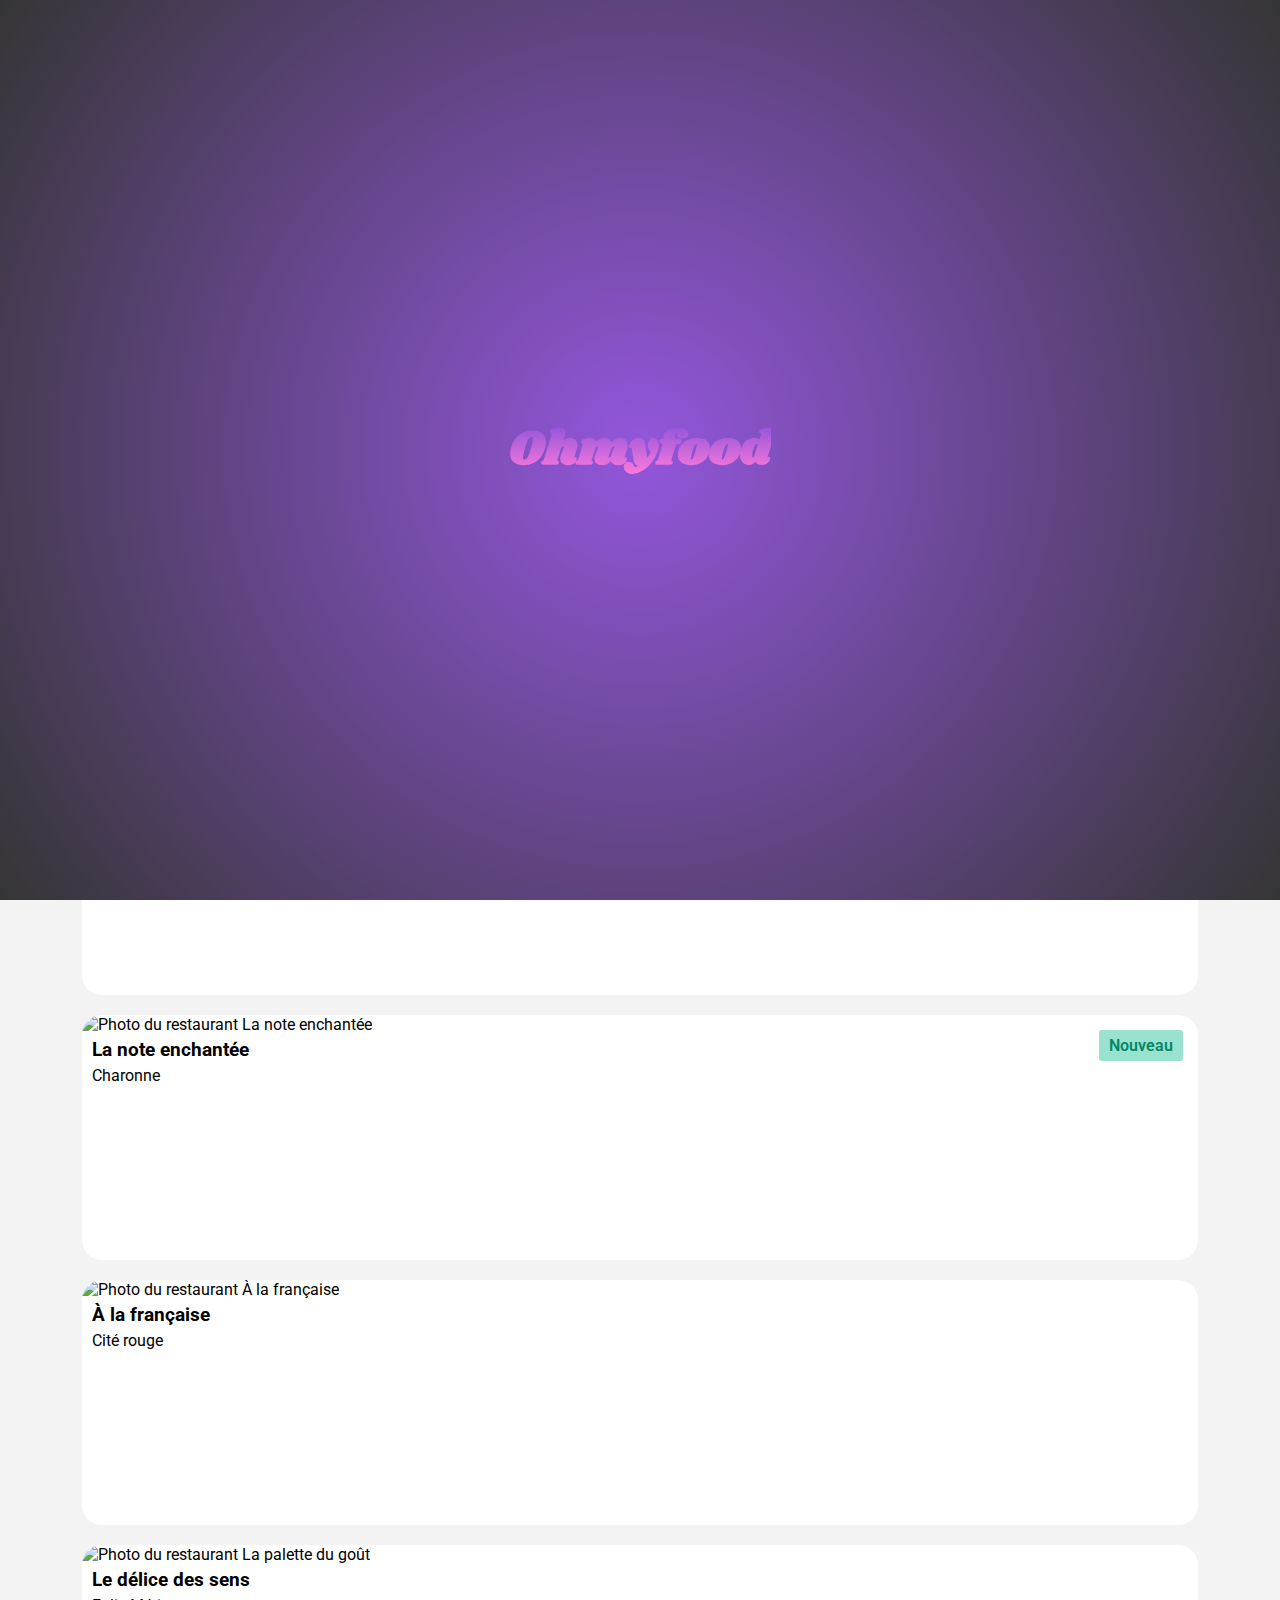
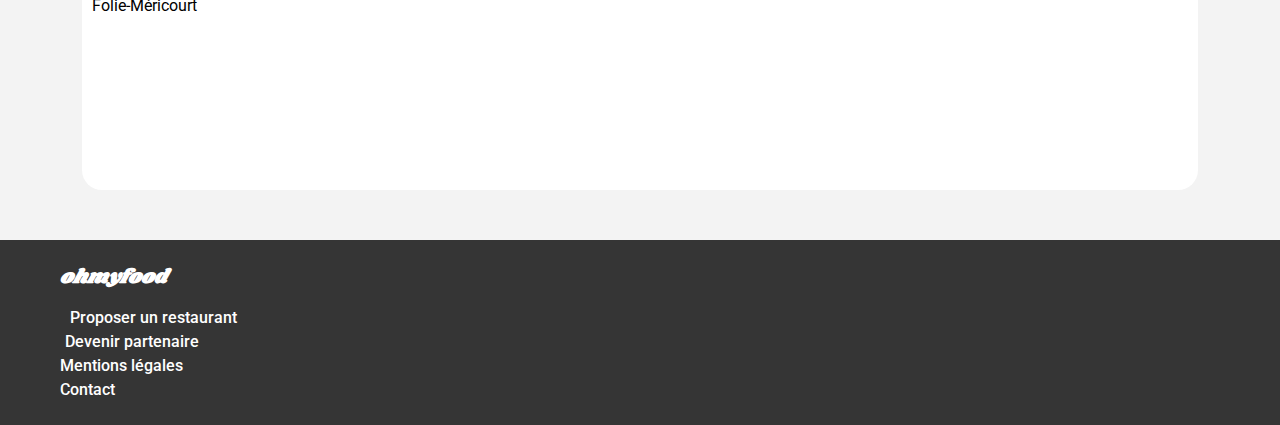
==== commit 30fe1128: "modif Identité graphique loader" ====
--- a/index.html
+++ b/index.html
@@ -10,13 +10,13 @@
 		<link rel="stylesheet" href="https://cdnjs.cloudflare.com/ajax/libs/font-awesome/6.2.1/css/all.min.css" integrity="sha512-MV7K8+y+gLIBoVD59lQIYicR65iaqukzvf/nwasF0nqhPay5w/9lJmVM2hMDcnK1OnMGCdVK+iQrJ7lzPJQd1w==" crossorigin="anonymous" referrerpolicy="no-referrer">
 		<link rel="stylesheet" href="assets/css/home.css">
 	</head>
-	<body id="index-body">
+	<body>
 		<div class="loader">
 			<h1 class="loader__title">Ohmyfood</h1>
 			<div class="loader__container">
 				<i class="fa-solid fa-utensils"></i> 
 			</div>
-		</div>
+		</div> 
 		<div class="main">
 			<header class="header">
 				<h1 class="header__title" id="index-title">ohmyfood</h1>
--- a/assets/css/home.css
+++ b/assets/css/home.css
@@ -1,6 +1,11 @@
 @charset "UTF-8";
 /* Variables pour les polices */
 /* Variables pour les couleurs */
+/* Mixin Loader::before et ::after */
+/* Mixin Loader-container avec effet de survol */
+/* Mixin pour le bouton */
+/* Mixin pour restaurants-card-badge-new */
+/* Mixin pour le bloc "heart" */
 /* Utilisation keyframes Loader */
 @keyframes no-scroll {
   from {
@@ -50,7 +55,7 @@
   scroll-behavior: smooth;
 }
 
-#index-body {
+body {
   width: 100%;
   margin: 0;
   padding: 0;
@@ -60,6 +65,7 @@
   min-width: 320px;
   overflow: hidden;
   animation: no-scroll 3s linear forwards;
+  font-family: "Roboto", sans-serif;
 }
 
 /* Loader */
@@ -74,7 +80,7 @@
   height: 100vh;
   width: 100vw;
   z-index: 5;
-  background: radial-gradient(circle, #FFFFFF 0%, rgb(53, 53, 53) 100%);
+  background: radial-gradient(circle, #9356DC 0%, rgb(53, 53, 53) 100%);
   transform: translateX(0);
   animation: loader-out 3s ease-out forwards;
 }
@@ -105,6 +111,8 @@
   cursor: default;
   -webkit-background-clip: text;
   background-clip: text;
+  color: transparent;
+  background-image: linear-gradient(0deg, #FF79DA 0%, #9356DC 100%);
   animation: title 3s linear infinite;
 }
 
@@ -115,13 +123,16 @@
   overflow: hidden;
   animation: hideLoader 2.9s ease-out forwards;
 }
-
 .loader__container:hover {
   margin-right: 20px;
   margin-left: 20px;
 }
 .loader__container:hover::after {
   opacity: 1;
+}
+
+.loader__container i.fa-solid.fa-utensils {
+  color: #FF79DA;
 }
 
 /* Block: header */
@@ -480,6 +491,7 @@
   /* Block: hero */
   .section-hero {
     padding: 0;
+    background: #F6F6F6;
   }
   .section-hero__title {
     font-size: 40px;
@@ -524,6 +536,12 @@
   }
   .heart-label {
     top: 295px;
+  }
+  .checkbox-heart:hover + .checkbox-heart__label .fa-solid {
+    transform: scale(1);
+  }
+  .checkbox-heart:hover + .checkbox-heart__label .fa-regular {
+    opacity: 0;
   }
   .section-fonctionnement {
     padding: 30px 180px 30px 180px;
@@ -574,7 +592,7 @@
     margin-right: 0;
   }
   .footer__nav-link--text3 {
-    margin-left: 50px;
+    margin-left: 30px;
     justify-content: space-between;
   }
 }
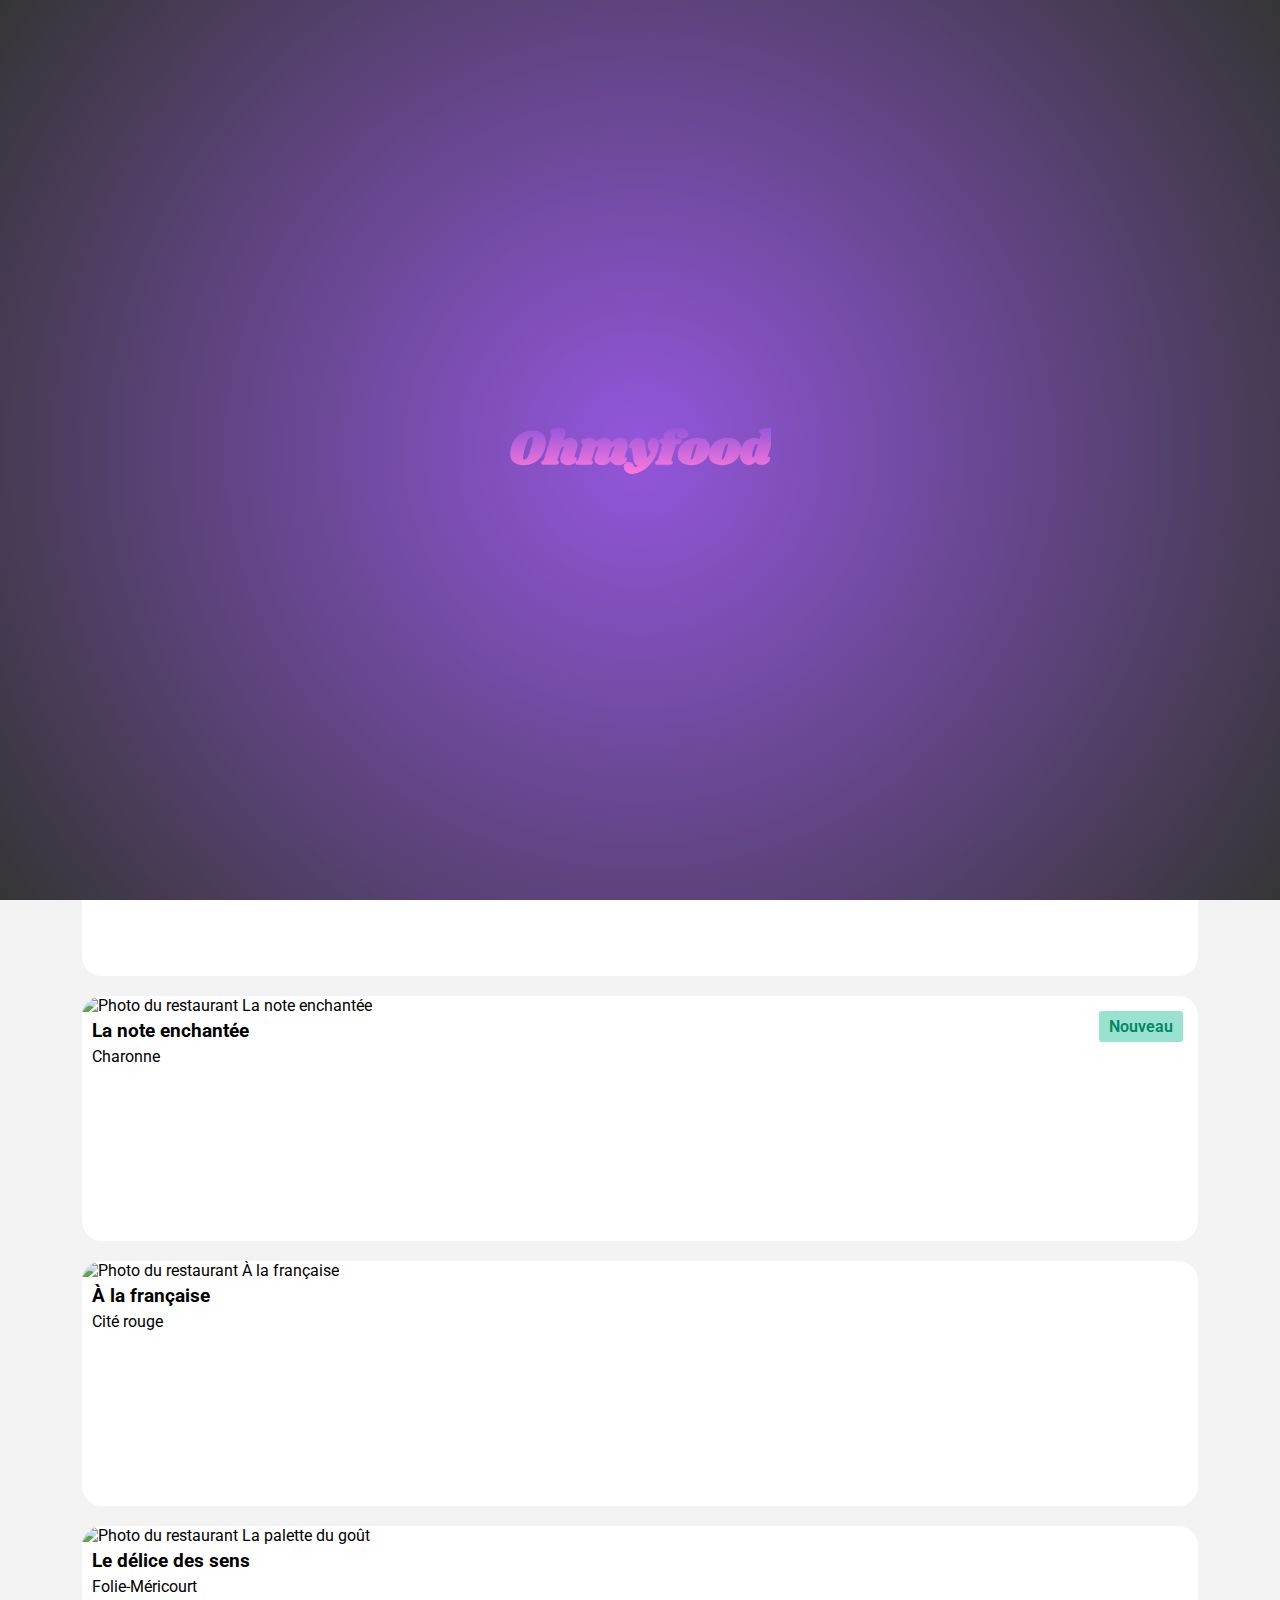
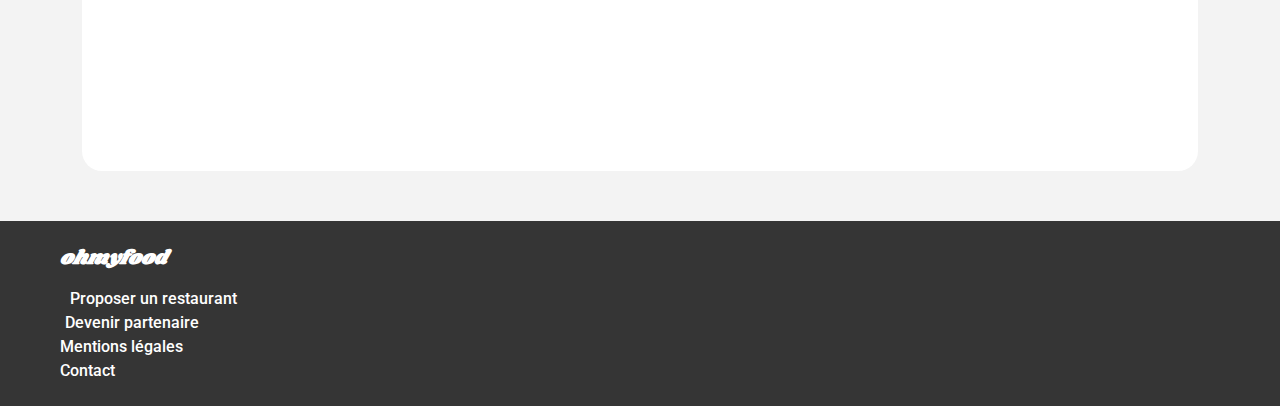
==== commit c06c6e40: "modif heart home et menu" ====
--- a/index.html
+++ b/index.html
@@ -14,9 +14,9 @@
 		<div class="loader">
 			<h1 class="loader__title">Ohmyfood</h1>
 			<div class="loader__container">
-				<i class="fa-solid fa-utensils"></i> 
+				<i class="fa-solid fa-utensils"></i>
 			</div>
-		</div> 
+		</div>
 		<div class="main">
 			<header class="header">
 				<h1 class="header__title" id="index-title">ohmyfood</h1>
@@ -55,70 +55,70 @@
 					</div>
 				</div>
 			</article>
-				<!-- Section restaurants -->
-				<article id="restaurants">
-					<h2 class="restaurants__title">Restaurants</h2>
-					<div class="restaurants__card-container">
-						<section class="restaurants-card">
-							<a href="restaurants/menu_la_palette_du_gout.html">
-								<img src="./assets/images/restaurants/jay-wennington-N_Y88TWmGwA-unsplash.jpg" alt="Photo du restaurant La palette du goût">
-								<h3 class="restaurants-card__title">La palette du goût</h3>
-								<p>
-									Ménilmontant
-								</p>
-								<span class="restaurants-card__badge-new">Nouveau</span>
-							</a>
-							<input type="checkbox" class="checkbox-heart">
-							<label class="checkbox-heart__label">
-								<i class="fa-regular fa-heart"></i>
-								<i class="fa-solid fa-heart"></i>
-							</label>
-						</section>
-						<section class="restaurants-card">
-							<a href="restaurants/menu_la_note_enchantee.html">
-								<img src="./assets/images/restaurants/stil-u2Lp8tXIcjw-unsplash.jpg" alt="Photo du restaurant La note enchantée">
-								<h3 class="restaurants-card__title">La note enchantée</h3>
-								<p>
-									Charonne
-								</p>
-								<span class="restaurants-card__badge-new">Nouveau</span>
-							</a>
-							<input type="checkbox" class="checkbox-heart">
-							<label class="checkbox-heart__label">
-								<i class="fa-regular fa-heart"></i>
-								<i class="fa-solid fa-heart"></i>
-							</label>
-						</section>
-						<section class="restaurants-card">
-							<a href="restaurants/menu_a_la_francaise.html">
-								<img src="./assets/images/restaurants/toa-heftiba-DQKerTsQwi0-unsplash.jpg" alt="Photo du restaurant À la française">
-								<h3 class="restaurants-card__title">À la française</h3>
-								<p>
-									Cité rouge
-								</p>
-							</a>
-							<input type="checkbox" class="checkbox-heart">
-							<label class="checkbox-heart__label">
-								<i class="fa-regular fa-heart"></i>
-								<i class="fa-solid fa-heart"></i>
-							</label>
-						</section>
-						<section class="restaurants-card">
-							<a href="restaurants/menu_le_delice_des_sens.html">
-								<img src="./assets/images/restaurants/louis-hansel-shotsoflouis-qNBGVyOCY8Q-unsplash.jpg" alt="Photo du restaurant La palette du goût">
-								<h3 class="restaurants-card__title">Le délice des sens</h3>
-								<p>
-									Folie-Méricourt
-								</p>
-							</a>
-							<input type="checkbox" class="checkbox-heart">
-							<label class="checkbox-heart__label">
-								<i class="fa-regular fa-heart"></i>
-								<i class="fa-solid fa-heart"></i>
-							</label>
-						</section>
-					</div>
-				</article>
+			<!-- Section restaurants -->
+			<article id="restaurants">
+				<h2 class="restaurants__title">Restaurants</h2>
+				<div class="restaurants__card-container">
+					<section class="restaurants-card">
+						<a href="restaurants/menu_la_palette_du_gout.html">
+							<img src="./assets/images/restaurants/jay-wennington-N_Y88TWmGwA-unsplash.jpg" alt="Photo du restaurant La palette du goût">
+							<h3 class="restaurants-card__title">La palette du goût</h3>
+							<p>
+								Ménilmontant
+							</p>
+							<span class="restaurants-card__badge-new">Nouveau</span>
+						</a>
+						<input type="checkbox" class="checkbox-heart">
+						<label class="checkbox-heart__label">
+							<i class="fa-regular fa-heart"></i>
+							<i class="fa-solid fa-heart"></i>
+						</label>
+					</section>
+					<section class="restaurants-card">
+						<a href="restaurants/menu_la_note_enchantee.html">
+							<img src="./assets/images/restaurants/stil-u2Lp8tXIcjw-unsplash.jpg" alt="Photo du restaurant La note enchantée">
+							<h3 class="restaurants-card__title">La note enchantée</h3>
+							<p>
+								Charonne
+							</p>
+							<span class="restaurants-card__badge-new">Nouveau</span>
+						</a>
+						<input type="checkbox" class="checkbox-heart">
+						<label class="checkbox-heart__label">
+							<i class="fa-regular fa-heart"></i>
+							<i class="fa-solid fa-heart"></i>
+						</label>
+					</section>
+					<section class="restaurants-card">
+						<a href="restaurants/menu_a_la_francaise.html">
+							<img src="./assets/images/restaurants/toa-heftiba-DQKerTsQwi0-unsplash.jpg" alt="Photo du restaurant À la française">
+							<h3 class="restaurants-card__title">À la française</h3>
+							<p>
+								Cité rouge
+							</p>
+						</a>
+						<input type="checkbox" class="checkbox-heart">
+						<label class="checkbox-heart__label">
+							<i class="fa-regular fa-heart"></i>
+							<i class="fa-solid fa-heart"></i>
+						</label>
+					</section>
+					<section class="restaurants-card">
+						<a href="restaurants/menu_le_delice_des_sens.html">
+							<img src="./assets/images/restaurants/louis-hansel-shotsoflouis-qNBGVyOCY8Q-unsplash.jpg" alt="Photo du restaurant La palette du goût">
+							<h3 class="restaurants-card__title">Le délice des sens</h3>
+							<p>
+								Folie-Méricourt
+							</p>
+						</a>
+						<input type="checkbox" class="checkbox-heart">
+						<label class="checkbox-heart__label">
+							<i class="fa-regular fa-heart"></i>
+							<i class="fa-solid fa-heart"></i>
+						</label>
+					</section>
+				</div>
+			</article>
 			<!-- Section footer -->
 			<footer class="footer">
 				<div class="footer__logo">
--- a/assets/css/home.css
+++ b/assets/css/home.css
@@ -2,54 +2,10 @@
 /* Variables pour les polices */
 /* Variables pour les couleurs */
 /* Mixin Loader::before et ::after */
-/* Mixin Loader-container avec effet de survol */
+/* Mixin Loader-container */
 /* Mixin pour le bouton */
 /* Mixin pour restaurants-card-badge-new */
 /* Mixin pour le bloc "heart" */
-/* Utilisation keyframes Loader */
-@keyframes no-scroll {
-  from {
-    overflow: hidden;
-  }
-  to {
-    overflow: visible;
-  }
-}
-@keyframes hideLoader {
-  from {
-    transform: rotate(0deg);
-    opacity: 0;
-  }
-  to {
-    transform: rotate(360deg);
-    opacity: 1;
-    visibility: hidden;
-    display: none;
-  }
-}
-@keyframes loader-out {
-  from {
-    transform: translateX(0);
-  }
-  65% {
-    transform: translateX(0);
-  }
-  75% {
-    transform: translateX(30px);
-  }
-  to {
-    transform: translateX(-100%);
-    display: none;
-  }
-}
-@keyframes title {
-  from {
-    opacity: 0;
-  }
-  to {
-    opacity: 1;
-  }
-}
 /* Général */
 html {
   scroll-behavior: smooth;
@@ -123,18 +79,55 @@
   overflow: hidden;
   animation: hideLoader 2.9s ease-out forwards;
 }
-.loader__container:hover {
-  margin-right: 20px;
-  margin-left: 20px;
-}
-.loader__container:hover::after {
-  opacity: 1;
-}
 
 .loader__container i.fa-solid.fa-utensils {
   color: #FF79DA;
 }
 
+/* Utilisation keyframes Loader */
+@keyframes no-scroll {
+  from {
+    overflow: hidden;
+  }
+  to {
+    overflow: visible;
+  }
+}
+@keyframes hideLoader {
+  from {
+    transform: rotate(0deg);
+    opacity: 0;
+  }
+  to {
+    transform: rotate(360deg);
+    opacity: 1;
+    visibility: hidden;
+    display: none;
+  }
+}
+@keyframes loader-out {
+  from {
+    transform: translateX(0);
+  }
+  65% {
+    transform: translateX(0);
+  }
+  75% {
+    transform: translateX(30px);
+  }
+  to {
+    transform: translateX(-100%);
+    display: none;
+  }
+}
+@keyframes title {
+  from {
+    opacity: 0;
+  }
+  to {
+    opacity: 1;
+  }
+}
 /* Block: header */
 header {
   max-width: 100%;
@@ -163,7 +156,7 @@
 }
 
 .map__input {
-  margin-left: 15px;
+  margin-left: 10px;
   text-align: center;
   font-size: 15px;
   font-weight: 600;
@@ -171,6 +164,9 @@
   border: none;
   outline: none;
 }
+.map__input::placeholder {
+  color: black;
+}
 
 .map__icon, .fa-location-dot {
   position: absolute;
@@ -193,7 +189,7 @@
 .section-hero__title {
   width: 80%;
   margin-bottom: 10px;
-  font-size: 30px;
+  font-size: 26px;
 }
 
 .section-hero p {
@@ -235,8 +231,7 @@
 .fonctionnement-container {
   display: flex;
   flex-direction: column;
-  justify-content: center;
-  align-items: center;
+  padding: 0 50px;
   gap: 20px;
   margin-bottom: 30px;
 }
@@ -366,10 +361,12 @@
   appearance: none;
   height: 50px;
   width: 50px;
+  cursor: pointer;
+  /* Bloc : animation du cœur */
 }
 .checkbox-heart + .checkbox-heart__label {
   position: absolute;
-  bottom: 0px;
+  bottom: 7px;
   right: 0px;
   font-size: 25px;
 }
@@ -397,6 +394,21 @@
 }
 .checkbox-heart:checked + .checkbox-heart__label .fa-regular {
   opacity: 0;
+}
+.checkbox-heart .checkbox-heart__label .fa-solid, .checkbox-heart .checkbox-heart__label .fa-regular {
+  transition: transform 0.2s ease, opacity 0.2s ease;
+}
+.checkbox-heart .checkbox-heart:hover + .checkbox-heart__label .fa-solid {
+  transform: scale(1);
+}
+.checkbox-heart .checkbox-heart:hover + .checkbox-heart__label .fa-regular {
+  opacity: 0;
+}
+.checkbox-heart .checkbox-heart:not(:hover) + .checkbox-heart__label .fa-solid {
+  transform: scale(0);
+}
+.checkbox-heart .checkbox-heart:not(:hover) + .checkbox-heart__label .fa-regular {
+  opacity: 1;
 }
 
 /* Block: footer */
@@ -451,13 +463,26 @@
 }
 
 /* Version tablette (min-width: 768px) */
-@media screen and (min-width: 768px) {
+@media screen and (min-width: 768px) and (max-width: 1439px) {
+  .section-hero p {
+    font-size: 11.5px;
+  }
   .fonctionnement-card {
-    align-items: center;
+    width: 100%;
   }
   .section-fonctionnement__title {
-    padding-left: 70px;
-  }
+    padding-left: 60px;
+  }
+  .fonctionnement-card-title {
+    left: 70px;
+  }
+  .fonctionnement-card i {
+    left: 30px;
+  }
+  .fonctionnement-container {
+    padding: 0 70px;
+  }
+  /* Block: restaurants */
   #restaurants {
     padding: 10px 20px 50px 20px;
   }
@@ -501,6 +526,7 @@
   .section-hero p {
     font-size: 18px;
   }
+  /* Block: restaurants */
   #restaurants {
     padding: 10px 180px;
   }
@@ -508,20 +534,11 @@
     width: calc(45% - 10px);
     justify-items: center;
     margin-bottom: 2rem;
-    padding-bottom: 100px;
-    transform: scale(1);
-    transition: transform 0.2s ease;
-  }
-  .restaurants-card:hover {
-    transform: scale(1);
+    padding-bottom: 75px;
   }
   .restaurants-card img {
     width: 100%;
-    height: 275px;
-    transition: height 0.5s ease 0s;
-  }
-  .restaurants-card:hover img {
-    height: 400px;
+    height: 250px;
   }
   .restaurants__card-container {
     flex-wrap: wrap;
@@ -534,15 +551,7 @@
     padding-left: 5px;
     margin-left: 0;
   }
-  .heart-label {
-    top: 295px;
-  }
-  .checkbox-heart:hover + .checkbox-heart__label .fa-solid {
-    transform: scale(1);
-  }
-  .checkbox-heart:hover + .checkbox-heart__label .fa-regular {
-    opacity: 0;
-  }
+  /* Block: fonctionnement */
   .section-fonctionnement {
     padding: 30px 180px 30px 180px;
   }
@@ -550,7 +559,7 @@
     display: flex;
     flex-direction: row;
     justify-content: space-between;
-    padding-left: 15px;
+    padding: 0 15px;
   }
   .section-fonctionnement__title {
     width: 20%;
@@ -558,6 +567,13 @@
   }
   .fonctionnement-card {
     width: 25%;
+  }
+  /* Block: heart */
+  .checkbox-heart:hover + .checkbox-heart__label .fa-solid {
+    transform: scale(1);
+  }
+  .checkbox-heart:hover + .checkbox-heart__label .fa-regular {
+    opacity: 0;
   }
   /* Block: footer */
   .footer {
